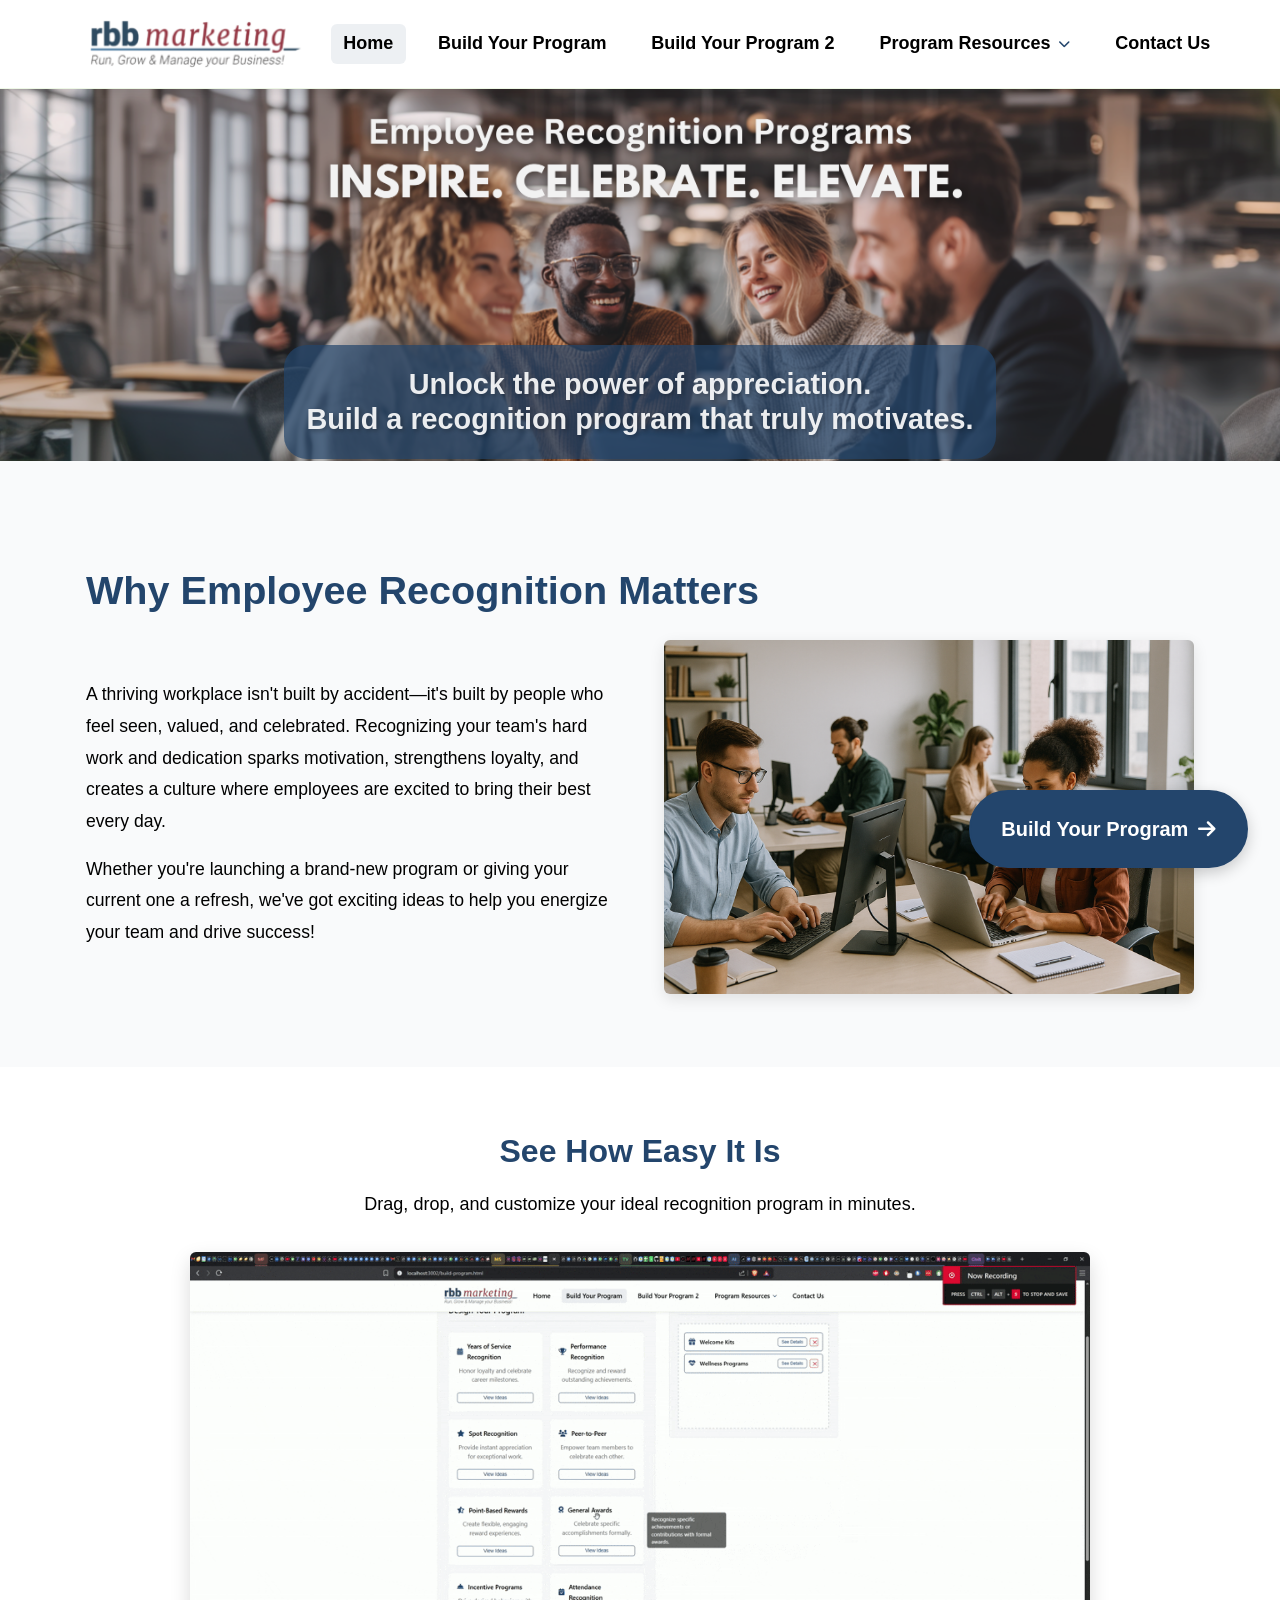
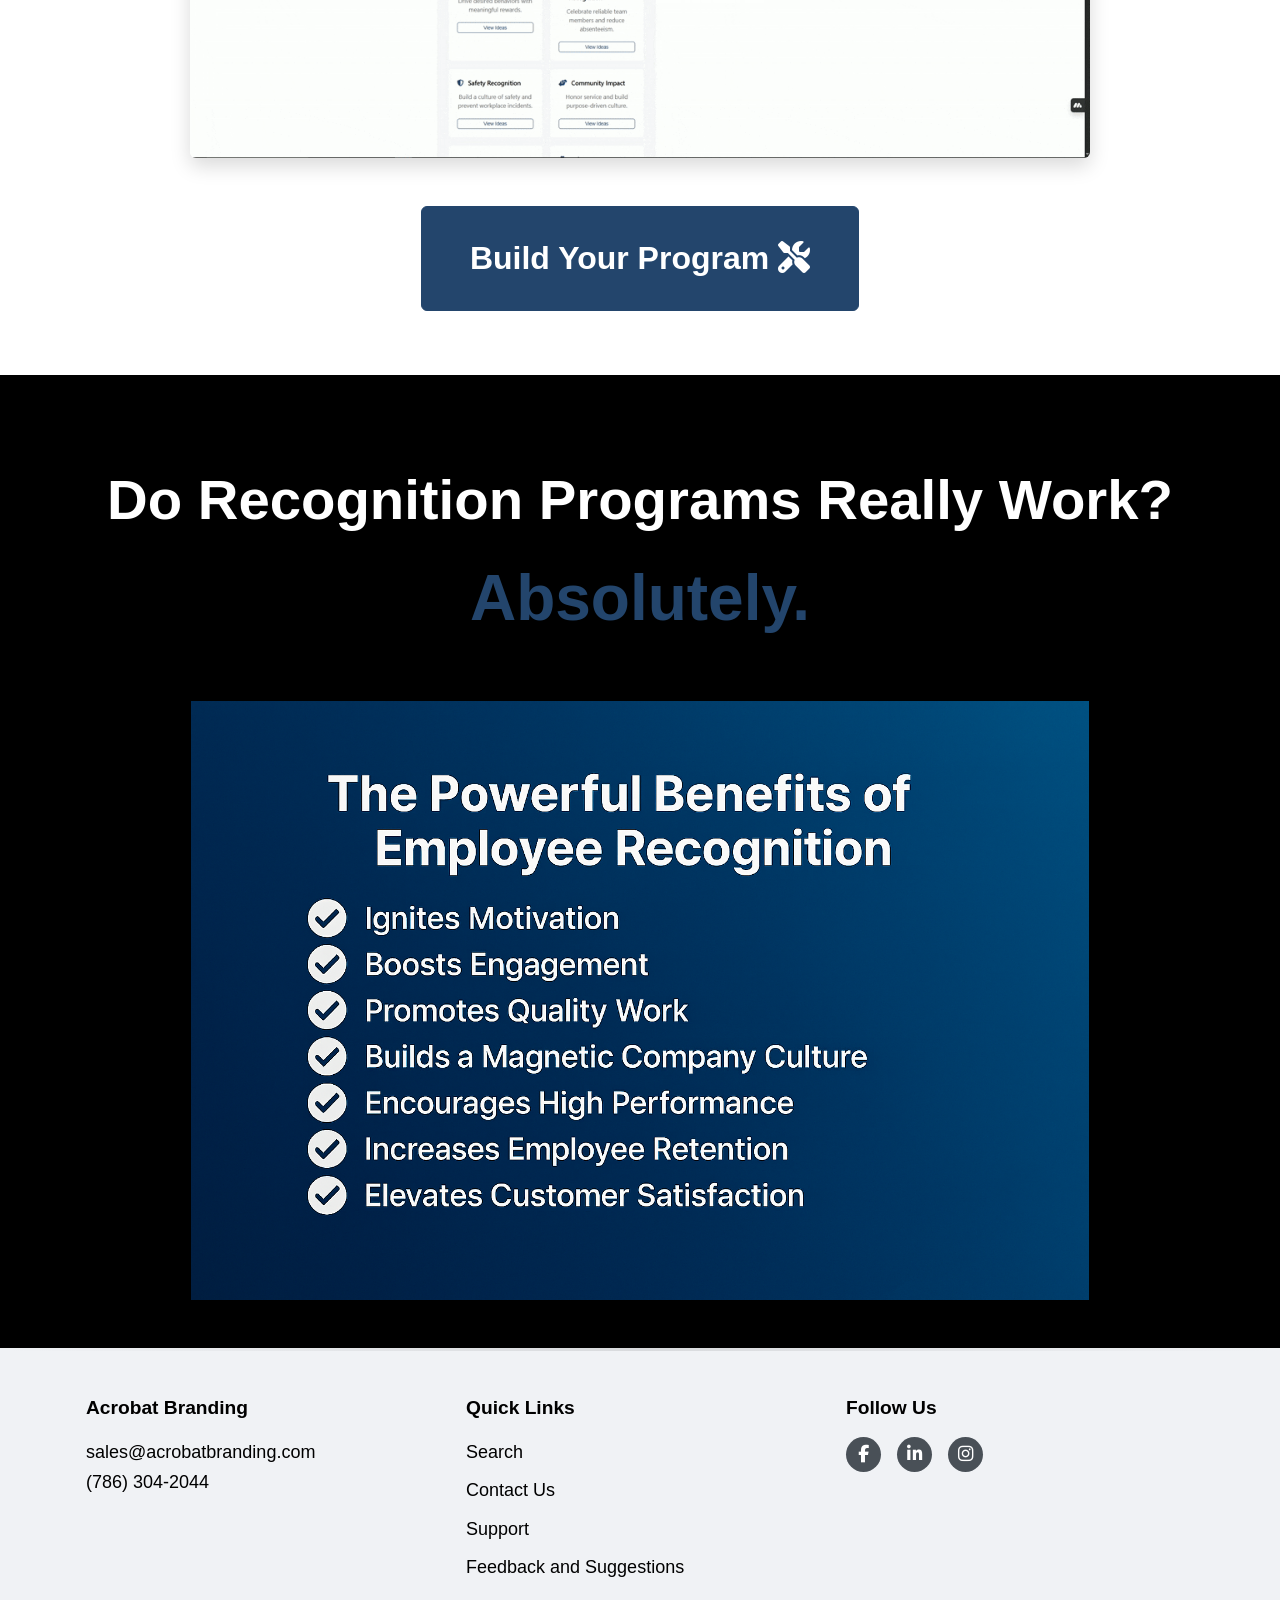
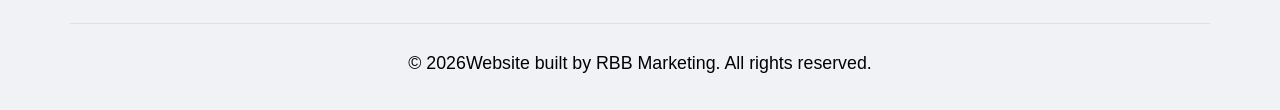
==== index.html @ 74cb9170 "footer standardizeation fix to footer.js" ====
<!DOCTYPE html>
<html lang="en">
<head>
  <meta charset="UTF-8">
  <meta name="viewport" content="width=device-width, initial-scale=1.0">
  <title>Employee Recognition</title>
  <link rel="icon" type="image/x-icon" href="assets/images/favicon.ico">
  <link rel="stylesheet" href="https://cdnjs.cloudflare.com/ajax/libs/font-awesome/6.5.1/css/all.min.css">
  <link rel="stylesheet" href="styles.css">
  <link rel="stylesheet" href="navigation.css">
  <!-- Load centralized navigation BEFORE your main script -->
  <script src="navigation.js"></script>
  <script src="script.js" defer></script>
</head>
<body>
  <!-- Navigation will be inserted here automatically by navigation.js -->

  <!-- New Homepage Content -->
  <main>
    <!-- Hero Section -->
    <section class="hero-landing">
      <div class="hero-landing-content">
        <div class="hero-text-overlay" style="margin-top: 500px; width: 180%; left: -40%; position: relative;">
          <div class="overlay-background" style="background-color: rgba(35,69,108,0.7); border-radius: 20px; padding: 1rem;">
            <h2 style="font-size: 3rem; font-weight: bold; margin: 0; text-shadow: 1px 1px 2px rgba(0,0,0,0.3);">Unlock the power of appreciation.<br>Build a recognition program that truly motivates.</h2>
          </div>
        </div>
      </div>
      <!-- Placeholder for blended background image -->
      <div class="hero-landing-bg"></div>
    </section>

    <!-- Why Section -->
    <section class="why-matters">
      <div class="container">
        <h2>Why Employee Recognition Matters</h2>
        <div class="why-content">
          <div class="why-text">
            <p>A thriving workplace isn't built by accident—it's built by people who feel seen, valued, and celebrated. Recognizing your team's hard work and dedication sparks motivation, strengthens loyalty, and creates a culture where employees are excited to bring their best every day.</p>
            <p>Whether you're launching a brand-new program or giving your current one a refresh, we've got exciting ideas to help you energize your team and drive success!</p>
          </div>
          <div class="why-image">
            <!-- Placeholder for successful workplace image -->
            <img src="assets/images/Workplacebackground.png" alt="Successful workplace with employees collaborating">
          </div>
        </div>
         <a href="build-program.html" class="btn sticky-cta">
            Build Your Program <i class="fas fa-arrow-right"></i>
        </a>
      </div>
    </section>

    <!-- GIF Demo Section -->
    <section class="demo-section container">
      <div class="demo-content">
        <h3>See How Easy It Is</h3>
        <p>Drag, drop, and customize your ideal recognition program in minutes.</p>
        <div class="demo-visual">
           <!-- Replaced placeholder video with GIF -->
           <img src="assets/images/Drag-and-Drop.gif" alt="Animation showing drag and drop program builder interface" class="demo-gif">
        </div>
        <a href="build-program.html" class="btn demo-action-button">Build Your Program <i class="fas fa-tools"></i></a>
      </div>
    </section>

     <!-- Do They Work Section -->
     <section class="proof-section">
        <div class="container">
            <h2>Do Recognition Programs Really Work?</h2>
            <p class="emphasis">Absolutely.</p>
            <!-- Optional: Add some stats or brief testimonials here later -->
        </div>
        <div class="powerful-image-wrapper">
          <img src="assets/images/WhychooseUsImage.png" alt="Why choose us - Benefits of employee recognition" class="powerful-image">
        </div>
     </section>

  </main>

  <script src="footer.js"></script>
</body>
</html>
---- styles.css ----
:root {
  --primary-color: #23456C; /* RBB Marketing Blue */
  --secondary-color: #000000; /* Black */
  --accent-color: #f7b801; /* Energetic Yellow */
  --brand-green: #23456C; /* Brand Green */
  --brand-orange: #23456C; /* Alias for primary color to fix existing references */
  --dark-color: #000000; /* Black for text */
  --light-color: #ffffff; /* White background */
  --medium-color: #f0f2f5; /* Light grey for backgrounds/borders */
  --text-muted: #666666; /* Muted text color */
  --success-color: #23456C; /* RBB Marketing Blue for checkmarks etc. */
  --border-radius: 6px;
  --font-primary: 'Segoe UI', Tahoma, Geneva, Verdana, sans-serif;
  --font-secondary: 'Georgia', serif; /* For select headings or accents */
  --transition-speed: 0.3s;
  --section-padding: 4rem 0;
}

* {
  box-sizing: border-box;
  margin: 0;
  padding: 0;
}

body {
  font-family: var(--font-primary);
  font-size: 18px; /* Base font size increased from default 16px */
  line-height: 1.7; /* Slightly more spacing */
  color: var(--dark-color);
  background-color: var(--light-color);
}

.container {
  width: 90%;
  max-width: 1140px; /* Common container width */
  margin: 0 auto;
  padding: 0 1rem;
  position: relative;
  z-index: 1;
}

a {
  color: var(--primary-color);
  text-decoration: none;
}

a:hover {
  text-decoration: underline;
  color: var(--secondary-color); /* Change link hover color */
}

img {
  max-width: 100%;
  height: auto;
}

/* Typography */
h1, h2, h3 {
  margin-bottom: 1.5rem; /* More space after headings */
  line-height: 1.3;
  color: var(--primary-color);
  font-weight: 700; /* Bolder headings */
}

h1 {
  font-size: 3.15rem; /* Proportionally increased: 2.8 * 1.125 */
  margin-top: 2rem;
  margin-bottom: 0.5rem; /* Reduced bottom margin */
}

h2 {
  font-size: 2.475rem; /* Proportionally increased: 2.2 * 1.125 */
  margin-top: 2.5rem; /* Increased top margin */
}

h3 {
  font-size: 1.8rem; /* Proportionally increased: 1.6 * 1.125 */
  color: var(--dark-color); /* Make H3 less prominent than H1/H2 */
  font-weight: 600;
  padding-left: 0; /* Reset default padding */
}

p {
  margin-bottom: 1rem;
}

ul, ol {
  margin-bottom: 1.5rem;
  padding-left: 2rem;
}

/* Header */
header {
  background-color: var(--light-color);
  padding: 1rem 0;
  color: var(--secondary-color);
  box-shadow: 0 2px 8px rgba(0,0,0,0.08);
  position: sticky;
  top: 0;
  z-index: 1500;
  margin-bottom: 0;
  border-bottom: 1px solid rgba(94, 186, 15, 0.1);
}

header .container {
  display: flex;
  justify-content: space-between;
  align-items: center;
}

.logo {
  display: flex;
  align-items: center;
  text-decoration: none;
  flex-shrink: 0; /* Prevent logo from shrinking */
}

.logo img {
  height: 56px;
  width: auto;
  display: block;
}

/* Adjust logo size for mobile */
@media (max-width: 768px) {
  .logo img {
    height: 43px;
  }
}

.logo:hover {
  text-decoration: none;
}

nav {
  display: flex;
  align-items: center;
  padding: 0.5rem 2rem; /* Increased horizontal padding */
}

nav ul {
  display: flex;
  list-style: none;
  padding: 0;
  margin: 0;
  gap: 1.5rem;
  justify-content: center; /* Center the menu items */
  width: 100%; /* Take full width */
}

nav ul li a {
  color: var(--secondary-color);
  text-decoration: none;
  transition: all var(--transition-speed);
  padding: 0.75rem 1rem;
  position: relative;
  font-size: 1.406rem; /* Proportionally increased: 1.25 * 1.125 */
  font-weight: 600;
  border-radius: 6px;
}

nav ul li a:hover {
  color: var(--primary-color);
  background-color: rgba(35,69,108,0.05);
}

nav ul li a.active {
  background-color: rgba(35,69,108,0.08);
}

/* Dropdown Menu Styles */
.dropdown {
  position: relative;
  display: inline-block;
}

.dropdown-menu {
  position: absolute;
  top: 100%;
  left: 50%;
  transform: translateX(-50%) translateY(-10px);
  background-color: white;
  border: 1px solid #e0e7ff;
  border-radius: 8px;
  box-shadow: 0 8px 25px rgba(149, 149, 149, 0.15);
  min-width: 200px;
  width: max-content;
  opacity: 0;
  visibility: hidden;
  transition: all 0.3s cubic-bezier(0.4, 0, 0.2, 1);
  z-index: 1000;
  list-style: none;
  padding: 0.75rem 0;
  margin: 0;
  margin-top: 0.5rem;
}

.dropdown:hover .dropdown-menu,
.dropdown-menu.show {
  opacity: 1;
  visibility: visible;
  transform: translateX(-50%) translateY(0);
}

.dropdown-menu li {
  margin: 0;
}

.dropdown-menu li a {
  display: block;
  padding: 0.875rem 1.25rem;
  color: var(--dark-color);
  text-decoration: none;
  transition: all 0.2s ease;
  border-radius: 0;
  font-weight: 500;
  font-size: 0.95rem;
  white-space: nowrap;
  position: relative;
}

.dropdown-menu li a::before {
  content: '';
  position: absolute;
  left: 0;
  top: 0;
  bottom: 0;
  width: 3px;
  background: var(--primary-color);
  transform: scaleY(0);
  transition: transform 0.2s ease;
}

.dropdown-menu li a:hover {
  background-color: #f8f9ff;
  color: var(--primary-color);
  padding-left: 1.5rem;
}

.dropdown-menu li a:hover::before {
  transform: scaleY(1);
}

.dropdown-menu li a.active {
  background-color: var(--primary-color);
  color: white;
  font-weight: 600;
}

.dropdown-menu li a.active::before {
  background: var(--brand-orange);
  transform: scaleY(1);
}

.dropdown > a {
  position: relative;
  display: flex;
  align-items: center;
  gap: 0.5rem;
}

.dropdown > a i {
  font-size: 0.75rem;
  transition: transform 0.3s cubic-bezier(0.4, 0, 0.2, 1);
  color: var(--brand-orange);
}

.dropdown:hover > a i,
.dropdown.active > a i {
  transform: rotate(180deg);
}

/* Enhanced dropdown arrow */
.dropdown-menu::before {
  content: '';
  position: absolute;
  top: -8px;
  left: 50%;
  transform: translateX(-50%);
  width: 0;
  height: 0;
  border-left: 8px solid transparent;
  border-right: 8px solid transparent;
  border-bottom: 8px solid white;
  filter: drop-shadow(0 -2px 4px rgba(59, 17, 142, 0.1));
}

.dropdown-menu::after {
  content: '';
  position: absolute;
  top: -9px;
  left: 50%;
  transform: translateX(-50%);
  width: 0;
  height: 0;
  border-left: 9px solid transparent;
  border-right: 9px solid transparent;
  border-bottom: 9px solid #e0e7ff;
}

/* Search Form in Header */
.search-form {
  display: none;
}

.search-form input[type="search"] {
  padding: 0.6rem 0.8rem;
  border: 1px solid #3B118E;
  border-radius: var(--border-radius) 0 0 var(--border-radius);
  border-right: none;
  font-size: 1.0125rem; /* Proportionally increased: 0.9 * 1.125 */
  min-width: 200px;
  background-color: white;
  color: #3B118E;
  transition: border-color var(--transition-speed), box-shadow var(--transition-speed);
}

.search-form input[type="search"]::placeholder {
  color: #3B118E;
  opacity: 0.7;
}

.search-form input[type="search"]:focus {
  outline: none;
  border-color: var(--secondary-color);
  background-color: white;
  box-shadow: 0 0 0 3px rgba(59, 17, 142, 0.2);
}

.search-form button {
  padding: 0.6rem 1rem;
  background-color: #3B118E;
  color: white;
  border: none;
  border-radius: 0 var(--border-radius) var(--border-radius) 0;
  cursor: pointer;
  font-size: 1.0125rem; /* Proportionally increased: 0.9 * 1.125 */
  font-weight: 600;
  transition: all var(--transition-speed);
  box-shadow: 0 0 0 1px rgba(0,0,0,0.1);
}

.search-form button:hover {
  background-color: var(--brand-orange);
  transform: translateY(-1px);
}

/* Main Content */
main {
  padding: 0;
}

.btn {
  display: inline-block;
  background-color: var(--brand-orange);
  color: var(--light-color);
  padding: 0.75rem 1.5rem;
  border-radius: var(--border-radius);
  text-decoration: none;
  transition: all var(--transition-speed);
  margin-top: 1rem;
  font-weight: 600;
  border: 2px solid var(--brand-orange);
}

.btn:hover {
  background-color: var(--light-color);
  color: var(--brand-orange);
  border-color: var(--brand-orange);
  text-decoration: none;
  transform: translateY(-3px);
  box-shadow: 0 6px 12px rgba(0,0,0,0.15);
}

.btn.btn-outline {
  background-color: transparent;
  color: var(--brand-orange);
  border: 1px solid var(--brand-orange);
}

.btn.btn-outline:hover {
  background-color: var(--brand-orange);
  color: var(--light-color);
}

/* Subtle primary button for feature pages */
.btn.btn-primary-subtle {
  background-color: var(--light-color);
  color: var(--brand-orange);
  border: 2px solid var(--brand-orange);
  box-shadow: 0 2px 4px rgba(0, 0, 0, 0.15);
}

.btn.btn-primary-subtle:hover {
  background-color: var(--brand-orange);
  color: var(--light-color);
  border-color: var(--brand-orange);
  transform: translateY(-2px);
  box-shadow: 0 4px 8px rgba(0, 0, 0, 0.25);
}

/* Already added button styling */
.btn.btn-added {
  background-color: var(--light-color);
  color: var(--brand-orange);
  border: 2px solid var(--brand-orange);
  box-shadow: 0 2px 4px rgba(0, 0, 0, 0.15);
}

.btn.btn-added:hover {
  background-color: var(--brand-orange);
  color: var(--light-color);
  border-color: var(--brand-orange);
  transform: translateY(-2px);
  box-shadow: 0 4px 12px rgba(0, 0, 0, 0.4), 0 0 20px rgba(0, 0, 0, 0.2);
}

/* Footer */
footer {
  background-color: #f0f2f5;
  color: var(--dark-color);
  padding: 3rem 0 1rem 0;
  margin-top: 0;
  position: relative;
  overflow: hidden;
  z-index: 0;
}

footer::before {
  content: '';
  position: absolute;
  top: 0;
  left: 0;
  right: 0;
  height: 3px;
  background: linear-gradient(to right, transparent, var(--dark-color), transparent);
  opacity: 0.1;
}

.footer-grid {
  display: grid;
  grid-template-columns: repeat(auto-fit, minmax(200px, 1fr));
  gap: 2rem;
  margin-bottom: 2rem;
  text-align: left;
}

.footer-section h3 {
  color: black;
  font-size: 1.2rem;
  margin-bottom: 1rem;
  font-weight: 600;
}

.footer-section p {
  margin-bottom: 0.5rem;
  color: var(--dark-color);
}

.footer-links ul {
  list-style: none;
  padding: 0;
  margin: 0;
}

.footer-links ul li {
  margin-bottom: 0.5rem;
}

.footer-links a {
  color: var(--dark-color);
  text-decoration: none;
  transition: color var(--transition-speed);
}

.footer-links a:hover {
  color: var(--primary-color);
}

.social-icons {
  display: flex;
  gap: 1rem;
  margin-top: 1rem;
}

.social-icons a {
  display: flex;
  align-items: center;
  justify-content: center;
  width: 35px;
  height: 35px;
  background-color: #495057;
  color: var(--light-color);
  border-radius: 50%;
  text-decoration: none;
  transition: all var(--transition-speed);
}

.social-icons a:hover {
  background-color: var(--brand-orange);
  color: var(--light-color);
  transform: translateY(-3px);
  box-shadow: 0 4px 8px rgba(0,0,0,0.2);
}

.social-icons i {
  font-size: 1.1rem;
}

.copyright {
  border-top: 1px solid #e0e0e0;
  padding-top: 1.5rem;
  text-align: center;
  font-size: 1.1125rem; /* Proportionally increased: 0.9 * 1.125 */
  color: var(--dark-color);
}

/* ---
Base Section & Card Layouts
--- */

/* Standard Section Styling */
.content-section {
  padding: 3rem 30px;
  margin: 0 auto;
  max-width: 1400px;
}
.content-section:nth-child(even) {
  background-color: #f8f9fb;
  padding: 3rem 30px;
  border-radius: 15px;
}
.content-section h2 {
  text-align: center;
  color: var(--primary-color);
  margin-bottom: 2.5rem;
  font-size: 2.5rem;
}
.section-intro {
  text-align: center;
  color: var(--text-muted);
  margin: -1.5rem auto 2.5rem auto;
  font-size: 1.2rem;
  max-width: 800px;
}

/* Standard Grid Layout */
.main-grid {
  display: grid;
  grid-template-columns: repeat(auto-fit, minmax(300px, 1fr));
  gap: 2rem;
}

/* Standard Card Styling */
.info-card {
  background: #fff;
  border-radius: var(--border-radius);
  padding: 2rem;
  text-align: center;
  box-shadow: 0 4px 8px rgba(0,0,0,0.06);
  transition: transform 0.3s ease, box-shadow 0.3s ease;
  display: flex;
  flex-direction: column;
  align-items: center;
  gap: 1rem;
}
.info-card:hover {
  transform: translateY(-5px);
  box-shadow: 0 8px 16px rgba(0,0,0,0.1);
}
.info-card .card-icon {
  font-size: 2.5rem;
  color: var(--primary-color);
}
.info-card h3 {
  font-size: 1.4rem;
  margin: 0;
}
.info-card p {
  flex-grow: 1;
  margin: 0;
  font-size: 1.1rem;
  line-height: 1.6;
}
.info-card .btn {
  margin-top: auto;
}

/* Product Card Styling (extends info-card) */
.product-card {
  padding: 1rem;
  justify-content: space-between;
  cursor: pointer;
}
.product-card img {
  max-width: 100%;
  height: 200px;
  object-fit: contain;
  margin-bottom: 1rem;
  border-radius: var(--border-radius);
}
.product-card h3 {
  font-size: 1.2rem;
  flex-grow: 1;
}
.product-card .btn-small {
  padding: 0.5rem 1rem;
  font-size: 0.9rem;
}

/* Resources Header */
.resources-header {
  display: flex;
  align-items: center;
  justify-content: space-between;
  margin: 2rem auto;
  gap: 2rem;
  background-color: #eff0f5;
  padding: 3rem;
  border-radius: var(--border-radius);
  max-width: 1400px;
}
.resources-header .text-content {
  flex: 1;
}
.resources-header h1 {
  margin: 0 0 1rem 0;
}
.resources-header p {
  font-size: 1.2rem;
  line-height: 1.6;
  color: var(--text-muted);
  margin: 0;
}
.resources-header img {
  max-width: 450px;
  height: auto;
  border-radius: var(--border-radius);
  box-shadow: 0 4px 12px rgba(0,0,0,0.1);
}

/* Modal Styles */
.modal {
  display: none; /* Hidden by default */
  position: fixed; /* Stay in place */
  z-index: 2000; /* Sit on top */
  left: 0;
  top: 0;
  width: 100%;
  height: 100%;
  overflow: auto; /* Enable scroll if needed */
  background-color: rgba(0, 0, 0, 0.6); /* Black w/ opacity */
  opacity: 0;
  transition: opacity var(--transition-speed) ease-in-out;
}

.modal.show {
  display: block;
  opacity: 1;
}

.modal-content {
  background-color: var(--light-color);
  margin: 10% auto; /* Centered vertically & horizontally */
  padding: 2rem;
  border: 1px solid #888;
  width: 80%;
  max-width: 600px; /* Max width */
  border-radius: var(--border-radius);
  position: relative;
  box-shadow: 0 5px 20px rgba(0,0,0,0.2);
  transform: translateY(-50px); /* Initial state for animation */
  transition: transform var(--transition-speed) ease-out;
  text-align: center; /* Center all content in modal */
}

.modal.show .modal-content {
  transform: translateY(0);
}

.modal-close-btn {
  color: #aaa;
  position: absolute;
  top: 1rem;
  right: 1.5rem;
  font-size: 2rem;
  font-weight: bold;
  line-height: 1;
}

.modal-close-btn:hover,
.modal-close-btn:focus {
  color: var(--dark-color);
  text-decoration: none;
  cursor: pointer;
}

#modal-img {
  display: block;
  max-width: 80%;
  max-height: 300px; /* Limit image height */
  object-fit: contain;
  margin: 0 auto 1.5rem auto; /* Center image */
  border-radius: var(--border-radius);
}

#modal-title {
  color: var(--primary-color);
  margin-bottom: 1rem;
  text-align: center;
}

#modal-desc {
  margin-bottom: 1.5rem;
  text-align: center;
}

.modal-content .btn,
.modal-quote-btn {
  background-color: var(--primary-color);
  color: var(--light-color);
  border: none;
  transition: all var(--transition-speed);
  display: block;
  width: fit-content;
  margin: 1rem auto; /* Center the button */
}

.modal-content .btn:hover,
.modal-quote-btn:hover {
  background-color: var(--secondary-color);
  color: var(--light-color);
  transform: translateY(-2px);
  box-shadow: 0 4px 8px rgba(94, 186, 15, 0.25);
}

/* Search Results */
.no-results {
  font-size: 1.1rem;
  color: var(--dark-color);
  background-color: var(--medium-color);
  border-radius: var(--border-radius);
  margin: 2rem auto;
}

/* Search Result Highlight Animation */
@keyframes highlightSearch {
  0% { transform: scale(1); }
  50% { transform: scale(1.03); }
  100% { transform: scale(1); }
}

.search-highlight {
  animation: highlightSearch 0.5s ease-in-out;
  box-shadow: 0 0 10px rgba(247, 184, 1, 0.4); /* Subtle glow with accent color */
}

/* Add section transitions */
section {
  transition: background-color 0.3s ease;
}

/* Featured Products Section */
.featured-products-section {
  padding: 3rem 0;
}

.featured-products-container {
  background-color: #f8f9fa;
  border-radius: 12px;
  padding: 2rem;
  margin-bottom: 2rem;
}

.featured-products-container h2 {
  color: var(--primary-color); /* Use primary color */
  font-size: 2.5rem;
  text-align: center;
  margin: 1rem auto 2.5rem; /* Adjusted margin */
  max-width: 1200px;
  line-height: 1.4;
  font-weight: 700;
  padding: 1rem; /* Slightly reduced padding */
  border-radius: 10px;
  font-style: italic; /* Make the whole text italic */
  background: linear-gradient(120deg, #ffffff 0%, #f7f7f7 100%);
  box-shadow: 0 4px 6px rgba(0,0,0,0.1);
}

.product-grid {
  position: relative;
  z-index: 1;
  display: grid;
  grid-template-columns: repeat(auto-fit, minmax(250px, 1fr));
  gap: 2rem;
  margin-bottom: 1rem;
  min-height: 200px;
}

.product-card {
  background: #fff;
  border-radius: var(--border-radius);
  padding: 1rem;
  text-align: center;
  box-shadow: 0 2px 4px rgba(0, 0, 0, 0.05);
  transition: transform 0.3s ease, box-shadow 0.3s ease;
  display: flex;
  flex-direction: column;
  justify-content: space-between;
  cursor: pointer;
}

/* FAQ Section */
.faq-section {
  background-color: #f8f9fa;
  border-radius: 12px;
  padding: 2rem;
  margin: 2rem 0;
}

.faq-section h2 {
  text-align: center;
  color: var(--primary-color);
  margin-bottom: 2rem;
}

.accordion {
  max-width: 800px;
  margin: 0 auto;
  border: none;
}

.accordion-item {
  background: #fff;
  border-radius: var(--border-radius);
  margin-bottom: 1rem;
  overflow: hidden;
}

.accordion-header {
  background-color: #fff;
  padding: 1.2rem;
  cursor: pointer;
  display: flex;
  align-items: center;
  gap: 1rem;
  transition: background-color var(--transition-speed);
}

.accordion-header:hover {
  background-color: var(--medium-color);
}

.accordion-icon {
  font-size: 1.2rem;
  color: var(--primary-color);
}

.accordion-content {
  padding: 0 1.2rem;
  background-color: #fff;
  max-height: 0;
  overflow: hidden;
  transition: all var(--transition-speed);
}

.accordion-content.active {
  padding: 1.2rem;
  max-height: 500px;
}

/* Trending Page Styles */
.trend-grid {
  display: grid;
  grid-template-columns: repeat(auto-fit, minmax(300px, 1fr));
  gap: 2rem;
  margin: 2rem 0;
}

.trend-card {
  background: #fff;
  border-radius: var(--border-radius);
  padding: 2rem;
  text-align: center;
  box-shadow: 0 3px 6px rgba(0,0,0,0.04);
  transition: transform var(--transition-speed), box-shadow var(--transition-speed);
  display: flex;
  flex-direction: column;
  align-items: center;
  gap: 1rem;
}

.trend-card:hover {
  transform: translateY(-5px);
  box-shadow: 0 8px 15px rgba(0,0,0,0.08);
}

.trend-card img {
  max-width: 100%;
  height: auto;
  border-radius: var(--border-radius);
  margin: 1rem 0;
}

.trend-card .card-icon {
  font-size: 2.5rem;
  color: var(--primary-color);
}

.insights-section {
  background-color: #eaede9;
  border-radius: 12px;
  padding: 2rem;
  margin: 2rem 0;
}

.blog-posts {
  display: grid;
  grid-template-columns: repeat(auto-fit, minmax(300px, 1fr));
  gap: 2rem;
  margin-top: 2rem;
}

.blog-post {
  background: #fff;
  border-radius: var(--border-radius);
  padding: 1.5rem;
  transition: transform var(--transition-speed), box-shadow var(--transition-speed);
  display: flex;
  flex-direction: column;
  align-items: center;
  text-align: center;
}

.blog-post:hover {
  transform: translateY(-3px);
  box-shadow: 0 6px 12px rgba(0,0,0,0.1);
}

.blog-post h3 {
  display: flex;
  align-items: center;
  gap: 0.5rem;
  color: var(--primary-color);
  margin-bottom: 1rem;
}

.blog-post .post-date {
  color: #666;
  font-style: italic;
  margin-bottom: 1rem;
}

.blog-post p {
  margin-bottom: 1.5rem;
}

.blog-post .btn {
  background-color: #b65230;
  color: var(--light-color);
  padding: 0.75rem 1.5rem;
  border-radius: var(--border-radius);
  text-decoration: none;
  transition: all var(--transition-speed);
  margin-top: auto;
  align-self: center;
}

.blog-post .btn:hover {
  background-color: #a04828;
  color: var(--light-color);
  text-decoration: none;
  transform: translateY(-2px);
  box-shadow: 0 4px 8px rgba(0,0,0,0.15);
}

/* Contact Page Specific Styles */
main.container > h1 + p { /* Selects paragraph immediately following h1 in main container */
    font-size: 1.15rem; /* Increased font size */
    color: var(--dark-color);
    margin-bottom: 2rem; /* Add some space below */
}

/* Contact Page Styles */
.contact-info-section {
  background-color: #eaede9;
  border-radius: 12px;
  padding: 30px;
  margin: 2rem 0;
  max-width: 600px;
  display: flex;
  flex-direction: column;
  justify-content: center;
}

.contact-info-section h2 {
  margin: 0 0 1rem 0;
  color: var(--primary-color);
}

.contact-details {
  width: 100%;
}

.contact-details ul {
  list-style: none;
  padding: 0;
  margin: 0;
  display: flex;
  flex-direction: column;
  gap: 0.75rem;
}

.contact-details li {
  margin: 0;
  font-size: 1.1rem;
  display: flex;
  align-items: center;
  gap: 0.5rem;
}

.contact-details li strong {
  min-width: 80px;
  color: var(--primary-color);
}

.contact-form-section {
  background-color: #eaede9;
  border-radius: 12px;
  padding: 2rem;
  margin: 2rem 0;
  max-width: 800px;
}

.contact-form-section form {
  background: #fff;
  padding: 2rem;
  border-radius: var(--border-radius);
  box-shadow: 0 2px 4px rgba(0,0,0,0.05);
}

.form-group {
  margin-bottom: 1.5rem;
}

.form-group label {
  display: block;
  margin-bottom: 0.5rem;
  color: #000000;
  font-weight: 600;
}

.form-group input,
.form-group textarea {
  width: 100%;
  padding: 0.75rem;
  border: 1px solid #ddd;
  border-radius: var(--border-radius);
  transition: border-color var(--transition-speed), box-shadow var(--transition-speed);
}

.form-group input:focus,
.form-group textarea:focus {
  outline: none;
  border-color: var(--primary-color);
  box-shadow: 0 0 0 3px rgba(58, 12, 163, 0.1);
}

.contact-form-section .btn {
  background-color: #b65230;
  color: var(--light-color);
  padding: 0.75rem 1.5rem;
  border: none;
  border-radius: var(--border-radius);
  cursor: pointer;
  font-size: 1rem;
  transition: all var(--transition-speed);
}

.contact-form-section .btn:hover {
  background-color: #a04828;
  transform: translateY(-2px);
}

/* --- NEW STYLES FOR LANDING PAGE (index.html) --- */

/* New Landing Hero */
.hero-landing {
  position: relative;
  min-height: clamp(15vh, 15vw + 20vh, 60vh); /* Much more aggressive height scaling */
  display: flex;
  align-items: flex-start; /* Stick to top instead of center */
  justify-content: center;
  text-align: center;
  padding: 0 1rem; /* Remove top/bottom padding to stick to top */
  color: var(--light-color);
  overflow: hidden;
}

.hero-landing-bg {
  position: absolute;
  top: 0;
  left: 0;
  width: 100%;
  height: 100%;
  /* Removed linear-gradient overlay */
  background: url('assets/images/Banner-Basic.png') center top/cover no-repeat; /* Stick to top */
  background-size: clamp(100%, 2vw + 98%, 120%); /* Fluid background scaling */
  z-index: 1;
  filter: brightness(0.95); /* Slightly brighter */
}

/* Animation for subtle UI accents in hero */
@keyframes pulse {
  0% { transform: scale(1); opacity: 0.7; }
  50% { transform: scale(1.1); opacity: 1; }
  100% { transform: scale(1); opacity: 0.7; }
}
@keyframes slideIn {
  from { width: 0; }
  to { width: 100%; }
}

.hero-landing-content {
  position: relative;
  z-index: 2;
  max-width: 800px;
}

.hero-landing h1 {
  font-size: 3.9375rem; /* Proportionally increased: 3.5 * 1.125 */
  color: var(--light-color);
  margin-bottom: 0.5rem;
  text-shadow: 1px 1px 3px rgba(0,0,0,0.3);
}

.hero-landing h2 {
  font-size: 2.025rem; /* Proportionally increased: 1.8 * 1.125 */
  color: var(--light-color);
  font-weight: 400;
  margin-bottom: 1.5rem;
  opacity: 0.9;
}

.hero-landing p {
  font-size: 1.2rem;
  margin-bottom: 2rem;
  color: var(--light-color);
}

.hero-accents {
  margin-top: 1rem;
  display: flex;
  justify-content: center;
  gap: 1rem;
  align-items: center;
}

.accent-bar {
  display: inline-block;
  height: 5px;
  width: 50px;
  background-color: var(--accent-color);
  border-radius: 3px;
  animation: slideIn 1s ease-out forwards;
}

.accent-icon {
  font-size: 1.5rem;
  color: var(--accent-color);
}

.accent-icon.pulse {
  animation: pulse 2s infinite ease-in-out;
}

/* Why Matters Section */
.why-matters {
  padding: var(--section-padding);
  background-color: #f9fafb; /* Very light grey */
}

.why-content {
  display: grid;
  grid-template-columns: 1fr 1fr;
  gap: 3rem;
  align-items: center;
}

.why-text h2 {
    margin-bottom: 1.5rem;
}

.why-text p {
  font-size: 1.1rem;
  line-height: 1.8;
}

.why-image img {
  border-radius: var(--border-radius);
  box-shadow: 0 5px 15px rgba(0,0,0,0.1);
}

/* Sticky CTA Button */
.sticky-cta {
  position: fixed;
  bottom: 2rem;
  right: 2rem;
  z-index: 9999;
  background-color: var(--primary-color);
  color: var(--light-color);
  padding: 1.25rem 1.875rem; /* Increased padding */
  border-radius: 50px; /* Pill shape */
  box-shadow: 0 5px 15px rgba(0,0,0,0.2);
  transition: transform 0.3s ease, background-color 0.3s ease;
  font-weight: 600;
  font-size: 1.25rem; /* Increased font size */
  display: flex;
  align-items: center;
  gap: 0.6rem; /* Slightly increased gap */
}

.sticky-cta:hover {
  transform: translateY(-3px) scale(1.05);
  background-color: var(--secondary-color);
  color: var(--light-color);
  text-decoration: none;
}

.sticky-cta i {
  transition: transform 0.3s ease;
}

.sticky-cta:hover i {
  transform: translateX(4px);
}


/* Demo Section */
.demo-section {
  padding: var(--section-padding);
  text-align: center;
  width: 100%;
  max-width: 1200px;
  margin: 0 auto;
  z-index: auto; /* Override container z-index to prevent stacking context */
}

.demo-content h3 {
  font-size: 2rem;
  color: var(--primary-color);
  margin-bottom: 1rem;
}

.demo-visual {
  margin: 2rem auto;
  position: relative; /* Ensure positioning context for absolute children */
  display: flex;
  justify-content: center;
  align-items: center;
  width: 100%;
}

.demo-visual video,
.demo-visual .demo-gif {
  max-width: 900px;
  width: 100%;
  height: auto;
  border-radius: var(--border-radius);
  box-shadow: 0 8px 20px rgba(0,0,0,0.15);
  display: block;
  margin: 0 auto;
}

/* Animation for oscillating arrow */
@keyframes oscillate {
  0%, 100% { transform: translateX(0); }
  50% { transform: translateX(10px); }
}

.arrow-link {
  text-decoration: none;
  display: block;
  position: absolute;
  top: 0;
  left: 0;
  width: 100%;
  height: 100%;
  cursor: pointer;
}

.arrow-icon {
  position: absolute;
  top: 60%;
  right: 160px;
  transform: translateY(-50%);
  font-size: 9.1rem;
  color: var(--primary-color);
  animation: oscillate 1.8s infinite ease-in-out;
  text-shadow: 2px 2px 5px rgba(0, 0, 0, 0.5);
  z-index: 1; /* Keep icon above background but below the link's clickable area */
  pointer-events: none;
}

/* Style for the link wrapping the arrow */
.arrow-link {
  text-decoration: none; /* Remove underline */
}

/* Ensure arrow color doesn't change on link hover */
.arrow-link:hover .arrow-icon {
  color: var(--primary-color);
}

/* Proof Section */
.proof-section {
  background-color: var(--secondary-color);
  color: var(--light-color);
  padding: 3rem 1rem;
  text-align: center;
  padding-bottom: 0; /* Remove bottom padding to allow image to sit flush */
}

.proof-section .powerful-image-wrapper {
  padding-top: 2rem; /* Space between text and image */
  padding-bottom: 3rem; /* Restore bottom padding for the section */
  background-color: var(--secondary-color); /* Ensure this part also has the background */
}

.proof-section .powerful-image {
  display: block;
  width: 72%; /* Shrink by 20% from original 90% */
  max-width: 960px; /* Shrink by 20% from original 1200px */
  margin: 0 auto;
  height: auto;
}

.proof-section h2 {
  color: var(--light-color);
  margin-bottom: 0.5rem;
  font-size: 3.52rem; /* 2.2rem * 1.6 */
}

.proof-section .emphasis {
  font-size: 4rem; /* 2.5rem * 1.6 */
  font-weight: bold;
  color: var(--primary-color);
}

/* Responsive adjustments for landing page */
@media (max-width: 992px) and (min-width: 769px) {
  .hero-landing {
    min-height: 30vh; /* Further reduced to eliminate empty space */
    padding: 0 1rem 1rem 1rem; /* Reduce bottom padding too */
    align-items: flex-start; /* Align to top instead of center */
  }
  .hero-landing-bg {
    background-size: 120%; /* Scale up image to allow for cropping */
    background-position: center top; /* Stick to top instead of center */
  }
  .hero-text-overlay {
    margin-top: calc(30vh * 0.55) !important; /* Adjust for new container height */
    width: 160% !important; /* Slightly reduce width */
    left: -30% !important; /* Adjust positioning */
  }
  .hero-text-overlay h2 {
    font-size: 3.2rem !important; /* Larger tablet size */
  }
  .hero-text-overlay .overlay-background {
    padding: 0.8rem !important; /* Scale down from 1rem */
  }
  .hero-landing h1 { font-size: 3.375rem; } /* Proportionally increased: 3.0 * 1.125 */
  .hero-landing h2 { font-size: 1.6875rem; } /* Proportionally increased: 1.5 * 1.125 */
  .why-content { grid-template-columns: 1fr; gap: 2rem; }
  .why-image { order: -1; } /* Move image above text on smaller screens */
}

@media (max-width: 900px) and (min-width: 769px) {
  .hero-text-overlay {
    margin-top: calc(28vh * 0.55) !important; /* Adjust for smaller container */
  }
  .hero-text-overlay h2 {
    font-size: 3rem !important; /* Large tablet size */
  }
}

@media (max-width: 850px) and (min-width: 769px) {
  .hero-text-overlay {
    margin-top: calc(26vh * 0.55) !important; /* Adjust for smaller container */
  }
  .hero-text-overlay h2 {
    font-size: 2.8rem !important; /* Medium tablet size */
  }
}

@media (max-width: 800px) and (min-width: 769px) {
  .hero-text-overlay {
    margin-top: calc(24vh * 0.55) !important; /* Adjust for smaller container */
  }
  .hero-text-overlay h2 {
    font-size: 2.6rem !important; /* Small tablet size */
  }
  .hero-text-overlay .overlay-background {
    padding: 0.6rem !important; /* Reduce padding more */
  }
}

@media (max-width: 768px) {
  .hero-landing {
    min-height: 25vh; /* Further reduced to eliminate empty space */
    padding: 0 1rem 0.5rem 1rem; /* Minimal bottom padding */
    align-items: flex-start; /* Align to top instead of center */
  }
  .hero-landing-bg {
    background-size: 140%; /* Scale up more for smaller tablets to crop more sides */
    background-position: center top; /* Stick to top instead of center */
  }
  .hero-text-overlay {
    margin-top: calc(25vh * 0.45) !important; /* Adjust for new container height */
    width: 140% !important; /* Reduce width more */
    left: -20% !important; /* Adjust positioning */
  }
  .hero-text-overlay h2 {
    font-size: 2.4rem !important; /* Mobile tablet size */
  }
  .hero-text-overlay .overlay-background {
    padding: 0.5rem !important; /* Smaller padding for smaller screens */
  }
}

@media (max-width: 650px) {
  .hero-text-overlay {
    margin-top: calc(22vh * 0.45) !important; /* Adjust for smaller container */
  }
  .hero-text-overlay h2 {
    font-size: 2rem !important; /* Large mobile size */
  }
}

@media (max-width: 600px) {
  .hero-text-overlay {
    margin-top: calc(20vh * 0.45) !important; /* Adjust for smaller container */
  }
  .hero-text-overlay h2 {
    font-size: 1.8rem !important; /* Mobile size */
  }
  .hero-text-overlay .overlay-background {
    padding: 0.4rem !important; /* Minimal padding */
  }
}

@media (max-width: 576px) {
  .hero-landing {
    display: none; /* Hide the hero section entirely on phone views */
  }

  .why-matters {
    padding-top: 2.5rem; /* Reduce top padding for the section that follows */
  }
  
  .why-content {
    display: flex;
    flex-direction: column;
    gap: 1.5rem;
  }
  
  .why-image {
    order: 0; /* Reset order so image appears between title and text */
    margin: 1rem 0; /* Add some spacing around image */
  }
  
  .why-text {
    order: 1; /* Move text after image */
  }
  
  .why-text p {
    font-size: 1rem; /* Slightly smaller text for mobile */
    line-height: 1.6; /* Tighter line height for mobile */
  }
  
  .hero-landing h1 { font-size: 2.25rem; } /* Proportionally increased: 2.0 * 1.125 */
  .hero-landing h2 { font-size: 1.2375rem; } /* Proportionally increased: 1.1 * 1.125 */

  .sticky-cta { display: none; } /* Optionally hide sticky CTA on very small screens */
  
  .hero-text-overlay h2 {
    font-size: 1.5rem !important; /* Small mobile size */
  }
  
  .hero-text-overlay .overlay-background {
    padding: 0.8rem !important; /* Appropriate padding for mobile */
  }
}

/* Powerful Image Section */
.powerful-image-section {
  padding: 3rem 0; /* Add some spacing */
  background-color: var(--light-color); /* Ensure background contrasts if needed */
  /* This entire section will be removed from index.html and its styles are handled within .proof-section now */
}

/*
.powerful-image {
  display: block; 
  width: 90%; 
  max-width: 1200px; 
  margin: 0 auto; 
  height: auto; 
}
*/

/* Button below demo GIF */
.demo-action-button {
  margin: 3rem auto 0 auto;
  display: block;
  background-color: var(--primary-color);
  color: var(--light-color);
  padding: 1.5rem 3rem; /* Double of 0.75rem 1.5rem */
  font-size: 2rem; /* Double of 1rem (assuming base btn font-size) */
  /* Ensure other .btn styles are not negatively impacting */
  border: 1px solid var(--primary-color);
  text-align: center;
  width: fit-content;
}

.demo-action-button:hover {
  background-color: var(--secondary-color);
  color: var(--light-color);
  border-color: var(--secondary-color);
  transform: translateY(-3px);
  box-shadow: 0 6px 12px rgba(0,0,0,0.15);
}

/* --- Build Your Program Page Styles --- */

.program-builder-section {
  padding: 3rem 0;
  border-bottom: 1px solid var(--medium-color);
}

.program-builder-section h2,
.contact-delivery-section h2 {
  text-align: center;
  margin-bottom: 1rem;
}

.program-builder-section p {
  text-align: center;
  margin-bottom: 2rem;
  color: #555;
}

.builder-interface {
  display: grid;
  grid-template-columns: 620px 1fr; /* Match new palette width */
  gap: 2.5rem;
  margin-bottom: 2rem;
  min-height: 400px;
}

/* Module Palette */
.module-palette {
  background-color: #f8f9fa;
  border-radius: var(--border-radius);
  padding: 2rem;
  border: 1px solid #e9ecef;
  width: 620px; /* Doubled width plus gap */
}

.module-palette h3 {
  margin-top: 0;
  margin-bottom: 2rem;
  font-size: 1.4rem;
  color: var(--primary-color);
  border-bottom: 1px solid #dee2e6;
  padding-bottom: 1rem;
  display: flex;
  align-items: center;
  gap: 1rem;
}

.module-palette .see-more-link {
  font-size: 1.0125rem; /* Proportionally increased: 0.9 * 1.125 */
  color: var(--primary-color);
  text-decoration: none;
  font-weight: normal;
  opacity: 0.8;
  transition: opacity 0.3s ease;
  flex-shrink: 0;
}

.module-palette .see-more-link:hover {
  opacity: 1;
  text-decoration: underline;
}

.module-palette .modules-grid {
  display: grid;
  grid-template-columns: repeat(2, 1fr);
  gap: 1.5rem;
}

.program-module {
  position: relative;
  padding: 1.5rem;
  background: white;
  border: 1px solid var(--border-color);
  border-radius: 8px;
  cursor: grab;
  transition: all 0.3s ease;
  display: flex;
  flex-direction: column;
  gap: 0.75rem;
  z-index: 1; /* Default z-index */
  touch-action: none; /* Prevent default touch behaviors for better drag support */
  user-select: none; /* Prevent text selection during drag */
}

.program-module:hover {
  transform: translateY(-2px);
  box-shadow: 0 4px 6px rgba(0, 0, 0, 0.1);
  z-index: 1000; /* Higher z-index on hover */
}

.program-module .module-title {
  display: flex;
  align-items: center;
  gap: 0.75rem;
  font-weight: 600;
  font-size: 1.1rem;
  color: #000000 !important;
}

.program-module i {
  font-size: 1.2rem;
  color: var(--primary-color);
}

.program-module .module-summary {
  font-size: 1.0525rem; /* Proportionally increased: 0.9 * 1.125 */
  color: var(--text-muted);
  line-height: 1.5;
  margin: 0;
}

.program-module::after {
  content: attr(data-tooltip);
  position: absolute;
  left: calc(100% + 10px);
  top: 50%;
  transform: translateY(-50%);
  background-color: #333;
  color: #fff;
  padding: 0.5rem 0.8rem;
  border-radius: var(--border-radius);
  font-size: 0.95625rem; /* Proportionally increased: 0.85 * 1.125 */
  white-space: normal; /* Allow text to wrap */
  min-width: 200px; /* Minimum width */
  max-width: 300px; /* Maximum width */
  opacity: 0;
  visibility: hidden;
  transition: opacity 0.2s ease, visibility 0.2s ease;
  z-index: 1001; /* Ensure tooltip is above everything */
  line-height: 1.4;
}

.program-module:hover::after {
  opacity: 1;
  visibility: visible;
}

/* Program Canvas */
.program-canvas {
  background-color: #f8f9fa;
  border-radius: var(--border-radius);
  padding: 1.5rem;
  border: 1px solid #e9ecef;
  position: sticky;
  top: 20px;
  max-height: calc(100vh - 40px);
  overflow-y: auto;
  z-index: 10;
  align-self: flex-start;
}

.program-canvas h3 {
  margin-top: 0;
  margin-bottom: 1.5rem;
  font-size: 1.3rem;
  color: #000000 !important;
  border-bottom: 1px solid #dee2e6;
  padding-bottom: 0.5rem;
}

.canvas-dropzone {
  border: 2px dashed #ced4da;
  border-radius: var(--border-radius);
  padding: 1rem;
  min-height: 300px;
  background-color: var(--light-color);
  transition: background-color 0.2s ease, border-color 0.2s ease;
}

.canvas-dropzone.drag-over {
  border-color: var(--primary-color);
  background-color: #e6e6fa; /* Light lavender */
}

/* Touch drag feedback */
.program-module.touch-dragging {
  opacity: 0.5;
  transform: scale(0.95);
}

.canvas-dropzone.touch-drag-over {
  border-color: var(--primary-color);
  background-color: #e6e6fa;
  box-shadow: 0 0 20px rgba(58, 12, 163, 0.3);
}

.dropzone-placeholder {
  text-align: center;
  color: #6c757d;
  padding: 2rem;
  font-style: italic;
}

.canvas-dropzone .program-module {
  background: #ffffff;
  border: 1px solid var(--primary-color);
  border-radius: var(--border-radius);
  padding: 1.5rem;
  margin-bottom: 1rem;
  box-shadow: 0 2px 4px rgba(0,0,0,0.05);
  transition: transform 0.3s ease, box-shadow 0.3s ease;
}

/* ============================================================================
   PROGRAM BUILDER 1 - CANVAS STYLING (Drag & Drop Interface)
   ============================================================================ */

/* Canvas dropzone hover effects for program modules */
.canvas-dropzone .program-module:hover {
  transform: translateY(-2px);
  box-shadow: 0 4px 8px rgba(0,0,0,0.1);
}

/* Feature title text color overrides - BLACK TEXT for all variations */
.canvas-dropzone .program-module .module-title,
.program-canvas .canvas-dropzone .program-module .module-title,
.program-canvas .program-module .module-title,
.canvas-dropzone .program-module h3,
.canvas-dropzone .program-module .module-title h3,
.program-module .module-title,
.program-module h3 {
  color: #000000 !important;
}

/* ============================================================================
   CANVAS ITEMS - Individual feature cards in "Your Program Plan" section
   ============================================================================ */

/* Main canvas item container */
.canvas-item {
  background: #ffffff;
  border: 1px solid var(--primary-color);
  border-radius: var(--border-radius);
  padding: 1rem;
  margin-bottom: 0.5rem;
  box-shadow: 0 2px 4px rgba(0,0,0,0.05);
  transition: transform 0.3s ease, box-shadow 0.3s ease;
}

.canvas-item:hover {
  transform: translateY(-2px);
  box-shadow: 0 4px 8px rgba(0,0,0,0.1);
}

/* Canvas item content layout */
.canvas-item-content {
  display: flex;
  justify-content: space-between;
  align-items: center;
}

/* Left side - icon and feature name */
.canvas-item-left {
  display: flex;
  align-items: center;
  gap: 0.75rem;
}

.canvas-item-left i {
  font-size: 1.2rem;
  color: var(--primary-color);
}

/* FEATURE NAME TEXT - BLACK COLOR */
.canvas-item-left span {
  font-weight: 600;
  font-size: 1.1rem;
  color: #000000 !important;
}

/* Right side - action buttons */
.canvas-item-right {
  display: flex;
  gap: 0.5rem;
  align-items: center;
}

/* See Details button */
.canvas-see-details {
  background: transparent;
  color: var(--primary-color);
  border: 1px solid var(--primary-color);
  padding: 0.4rem 0.8rem;
  border-radius: 4px;
  font-size: 0.85rem;
  cursor: pointer;
  transition: all 0.3s ease;
}

.canvas-see-details:hover {
  background: var(--primary-color);
  color: white;
}

/* Remove button (X) */
.remove-btn {
  background: #dc3545;
  color: white;
  border: none;
  border-radius: 50%;
  width: 24px;
  height: 24px;
  font-size: 0.8rem;
  cursor: pointer;
  transition: all 0.3s ease;
}

.remove-btn:hover {
  background: #c82333;
  transform: scale(1.1);
}

/* Strength Meter */
.strength-meter {
  margin: 2rem auto;
  max-width: 600px;
  display: flex;
  align-items: center;
  gap: 1rem;
}

.strength-meter label {
  margin-bottom: 0; /* Override default label margin */
  white-space: nowrap;
}

.strength-bar-container {
  flex-grow: 1;
  height: 20px;
  background-color: #e9ecef;
  border-radius: 10px;
  overflow: hidden;
}

.strength-bar {
  height: 100%;
  background-color: var(--primary-color); /* PromoMonster Green */
  border-radius: 10px 0 0 10px;
  transition: width 0.5s ease-out, background-color 0.5s ease-out;
}

/* Adjust strength bar colors based on width */
.strength-bar[style*="width: 33%"] {
  background-color: var(--primary-color); /* PromoMonster Green */
}
.strength-bar[style*="width: 66%"] {
  background-color: var(--primary-color); /* PromoMonster Green */
}
.strength-bar[style*="width: 100%"] {
  background-color: var(--primary-color); /* PromoMonster Green */
}

#strength-text {
  font-weight: 500;
  color: #495057;
}

/* Builder Actions */
.builder-actions {
  text-align: center;
  margin-top: 2rem;
}

.builder-actions button {
  background-color: var(--primary-color);
  color: var(--light-color);
  border: 2px solid var(--primary-color);
  margin: 0 0.5rem;
}

.builder-actions button:hover {
  background-color: var(--light-color);
  color: var(--secondary-color);
  border-color: var(--secondary-color);
  transform: translateY(-2px);
  box-shadow: 0 4px 8px rgba(0,0,0,0.15);
}

/* Start Over button - black base with reverse hover */
.builder-actions #start-over-btn {
  background-color: var(--secondary-color);
  color: var(--light-color);
  border: 2px solid var(--secondary-color);
}

.builder-actions #start-over-btn:hover {
  background-color: var(--light-color);
  color: var(--secondary-color);
  border-color: var(--secondary-color);
}

/* Contact/Delivery Form */
.contact-delivery-section {
  padding: 3rem 0;
  /* background-color: #f0edf8; */ /* Light purple background - REMOVED */
  display: none; /* Initially hidden */
}

#plan-details-form {
/*   max-width: 800px; */
  margin: 0 auto;
  background-color: var(--light-color);
  padding: 2rem;
  padding: 0;
  border-radius: var(--border-radius);
  box-shadow: 0 4px 10px rgba(0,0,0,0.05);
}

/* -- Specific to builder 1 only --  */

.plan-details-form-1 {
/*   max-width: 800px; */
  margin: 0 auto;
/*   changes for no double containers */
/*   background-color: var(--light-color); */
/*   padding: 2rem; */
  padding: 0;
  border-radius: var(--border-radius);
/*   box-shadow: 0 4px 10px rgba(0,0,0,0.05); */
}

 /* -- Specific to builder 2 only --  */
.plan-details-form-2  {
    padding: 1rem;
}
.plan-details-form-2 .detailed-modules-grid {
    padding: 30px;
}

.plan-details-form-2 .detailed-modules-grid .detailed-module {
    margin: 0; /* spacing already handled by grid */
}
.plan-details-form-2 .detailed-modules-grid .detailed-module h3 {
    justify-content: center;
}
.form-grid {
    display: grid;
    grid-template-columns: repeat(2, 1fr);
    gap: 1.5rem;
    margin-bottom: 1.5rem;
}

@media (max-width: 768px) {
    .form-grid {
        grid-template-columns: 1fr;
    }
}

.captcha-group label {
    display: flex;
    align-items: center;
    gap: 0.5rem;
}

#captcha-question {
    font-weight: bold;
    color: var(--primary-color);
}

.contact-delivery-section small {
    display: block;
    margin-top: 0.25rem;
    font-size: 0.95625rem; /* Proportionally increased: 0.85 * 1.125 */
    color: #6c757d;
}

#generate-plan-btn {
  display: block;
  margin: 1rem auto 0;
}

/* Plan Summary Section */
.plan-summary-section {
  padding: 3rem 0;
  background-color: #f8f9fa;
}

.plan-summary-content {
  background-color: var(--light-color);
  padding: 2rem;
  border: 1px solid #dee2e6;
  border-radius: var(--border-radius);
  margin-bottom: 1.5rem;
}

.summary-header {
  display: flex;
  align-items: center;
  gap: 1.5rem;
  margin-bottom: 1.5rem;
  border-bottom: 1px solid var(--medium-color);
  padding-bottom: 1.5rem;
}

.summary-logo {
  height: 60px;
  width: auto;
}

.summary-header h2 {
  margin: 0;
  color: var(--primary-color);
}

.whats-next {
  background-color: white;
  border: 1px solid var(--secondary-color);
  padding: 1rem 1.5rem;
  border-radius: var(--border-radius);
  margin-bottom: 1.5rem;
}

.whats-next h3 {
    margin-top: 0;
    margin-bottom: 0.5rem;
    color: #007bff;
}

.whats-next ul {
    margin-bottom: 0;
    padding-left: 1.2rem;
}

#plan-summary-content h3 {
  color: var(--primary-color);
  margin-top: 1.5rem;
  margin-bottom: 0.8rem;
  font-size: 1.7rem;
}

#summary-modules-list {
  list-style: none;
  padding: 0;
  margin-bottom: 1.5rem;
}

#summary-modules-list li {
  background-color: #f1f3f5;
  padding: 0.5rem 1rem;
  border-radius: 4px;
  margin-bottom: 0.5rem;
}

/* Override for feature summary items */
#summary-modules-list li.feature-summary-item {
  background-color: transparent !important;
  padding: 0.5rem 1rem !important;
  border-radius: var(--border-radius) !important;
  margin-bottom: 1rem !important;
  border-left: 4px solid #23456C !important;
  padding-left: 1.5rem !important;
}

#summary-contact-info {
  line-height: 1.6;
}

.print-button {
  display: block;
  margin: 1rem auto;
}

/* Next Step Section */
.next-step-section {
  padding: 3rem 0;
  text-align: center;
  background-color: var(--medium-color);
}

.next-step-section p {
  font-size: 1.2rem;
  margin-bottom: 1.5rem;
}

/* Print Styles */
@media print {
  /* Reset page margins */
  @page {
    margin: 0.5in;
    size: auto;
  }
  
  /* Hide everything first */
  body * {
    visibility: hidden;
  }
  
  /* Show only the plan summary section */
  .plan-summary-section, .plan-summary-section * {
    visibility: visible;
  }
  
  /* Reset body and html for printing */
  html, body {
    height: auto !important;
    overflow: visible !important;
    margin: 0 !important;
    padding: 0 !important;
  }
  
  /* Position plan summary at top of page */
  .plan-summary-section {
    position: static !important;
    left: auto !important;
    top: auto !important;
    width: 100% !important;
    padding: 0 !important;
    margin: 0 !important;
    border: none !important;
    background-color: white !important;
    min-height: auto !important;
    page-break-before: auto !important;
    transform: none !important;
  }
  
  /* Remove container spacing */
  .container-wide {
    padding: 0 !important;
    margin: 0 !important;
    max-width: 100% !important;
  }
  
  /* Optimize plan summary content */
  .plan-summary-content {
    border: none !important;
    box-shadow: none !important;
    padding: 1rem !important;
    margin: 0 !important;
    background: white !important;
    border-radius: 0 !important;
  }
  
  /* Hide elements that shouldn't print */
  .print-button,
  header, footer, nav,
  .program-builder-section, 
  .contact-delivery-section, 
  .next-step-section, 
  .featured-products-section, 
  .why-choose-us, 
  .hero, 
  .info-snippet,
  .sticky-program-builder {
    display: none !important;
    visibility: hidden !important;
  }
  
  /* Style the whats-next section for print */
  .whats-next {
    border: 1px solid #ccc !important;
    background-color: #f5f5f5 !important;
    page-break-inside: avoid !important;
  }
  
  /* Ensure proper text sizes for print */
  .summary-header h2 {
    font-size: 24px !important;
  }
  
  .summary-left h3 {
    font-size: 18px !important;
  }
  
  /* Optimize images for print */
  .summary-logo {
    max-height: 60px !important;
  }
  
  .summary-feature-images img {
    width: 80px !important;
    height: 80px !important;
  }
}

/* Detailed Modules Section */
.detailed-modules-section {
  padding: 0 0 3rem; /* Removed top padding */
  margin: 0 0 1rem 0; /* Removed top margin */
}

.detailed-modules-section h2 {
  text-align: center;
  color: var(--primary-color);
  margin-bottom: 1.2rem;
}

.section-intro {
  text-align: center;
  color: var(--text-muted);
  margin-bottom: 2rem;
  font-size: 1.1rem;
}

/* Maintain grid spacing */
.detailed-modules-grid {
  padding: 2rem;
  display: grid;
  grid-template-columns: repeat(2, 1fr);
  gap: 2rem;
  max-width: 1200px;
  margin: 0 auto;
  background-color: #f8f9fb;
  border-radius: 12px;
}

.detailed-module {
  background: white;
  padding: 2rem;
  border-radius: 10px;
  box-shadow: 0 4px 6px rgba(0, 0, 0, 0.1);
  transition: transform 0.3s ease, box-shadow 0.3s ease;
}

.detailed-module:hover {
  transform: translateY(-5px);
  box-shadow: 0 6px 12px rgba(0, 0, 0, 0.15);
}

.module-icon {
  font-size: 1.5rem;
  color: var(--primary-color);
  margin-bottom: 1rem;
  margin-top: 0.25rem; /* Add top margin to move icon down slightly */
}

.detailed-module h3 {
  display: flex;
  align-items: flex-start; /* Align items to top */
  gap: 1rem;
  margin-bottom: 1rem;
  color: var(--primary-color);
  font-size: 1.5rem;
}

.detailed-module h3 i {
  margin-top: 0.25rem; /* Add top margin to move icon down slightly */
}

.module-description {
  color: var(--text-color);
  margin-bottom: 1.5rem;
  line-height: 1.6;
}

.module-benefits {
  list-style: none;
  padding: 0;
  margin: 0 0 1.5rem 0;
}

.module-benefits li {
  padding-left: 1.5rem;
  position: relative;
  margin-bottom: 0.5rem;
  color: var(--text-muted);
}

.module-benefits li::before {
  content: "✓";
  position: absolute;
  left: 0;
  color: var(--primary-color);
}

@media (max-width: 1200px) {
  .builder-interface {
    grid-template-columns: 1fr;
  }
  
  .module-palette {
    width: 100%;
  }
  
  .module-palette .modules-grid {
    grid-template-columns: repeat(auto-fit, minmax(280px, 1fr));
    justify-content: center;
    justify-items: center;
  }
}

/* Tablet view - sticky program canvas */
@media (max-width: 992px) and (min-width: 769px) {
  .builder-interface {
    flex-direction: column;
    gap: 2rem;
    padding-bottom: 45vh; /* Add space for sticky canvas */
  }
  
  .module-palette {
    order: 2;
  }
  
  .program-canvas {
    order: 1;
    position: fixed !important;
    top: auto !important;
    bottom: 20px !important;
    left: 50% !important;
    right: auto !important;
    transform: translateX(-50%) !important;
    width: min(85vw, 450px) !important;
    max-width: 450px;
    max-height: 40vh;
    margin: 0;
    padding: 1rem;
    z-index: 1000;
    background: white;
    border: 3px solid var(--primary-color);
    border-radius: 20px;
    box-shadow: 0 -10px 30px rgba(58, 12, 163, 0.2);
    overflow-y: auto;
    box-sizing: border-box;
    display: flex;
    flex-direction: column;
  }
  
  .program-canvas h3 {
    color: black;
    margin-bottom: 1rem;
    text-align: center;
    font-size: 1.8rem;
    font-weight: 700;
  }
  
  .canvas-dropzone {
    min-height: 200px;
    border: 2px dashed #e0e0e0;
    border-radius: 8px;
    padding: 1rem;
    margin-bottom: 1.5rem;
    background: #fafafa;
    flex: 1;
    display: flex;
    flex-direction: column;
    align-items: center;
    justify-content: center;
  }
  
  .canvas-dropzone.empty {
    display: flex;
    align-items: center;
    justify-content: center;
    color: #666;
    font-style: italic;
  }
  
  .strength-meter {
    flex-shrink: 0;
    margin: 0;
    padding: 0;
    max-width: none;
  }
}

@media (max-width: 768px) {
  .module-palette .modules-grid {
    grid-template-columns: 1fr;
    justify-content: center;
    justify-items: center;
  }
  
  .program-module::after {
    display: none; /* Hide tooltips on mobile */
  }
  
  .builder-interface {
    flex-direction: column;
    gap: 2rem;
    padding-bottom: 48vh; /* Add space for sticky canvas */
  }
  
  .module-palette {
    order: 2;
  }
  
  .program-canvas {
    order: 1;
    position: fixed !important;
    top: auto !important;
    bottom: 15px !important;
    left: 50% !important;
    right: auto !important;
    transform: translateX(-50%) !important;
    width: min(90vw, 400px) !important;
    max-width: 400px;
    max-height: 45vh;
    margin: 0;
    padding: 1rem;
    z-index: 1000;
    background: white;
    border: 3px solid var(--primary-color);
    border-radius: 20px;
    box-shadow: 0 -10px 30px rgba(58, 12, 163, 0.2);
    overflow-y: auto;
    box-sizing: border-box;
    display: flex;
    flex-direction: column;
  }
  
  .program-canvas h3 {
    color: black;
    margin-bottom: 1rem;
    text-align: center;
    font-size: 1.8rem;
    font-weight: 700;
  }
  
  .canvas-dropzone {
    min-height: 200px;
    border: 2px dashed #e0e0e0;
    border-radius: 8px;
    padding: 1rem;
    margin-bottom: 1.5rem;
    background: #fafafa;
    flex: 1;
    display: flex;
    flex-direction: column;
    align-items: center;
    justify-content: center;
  }
  
  .canvas-dropzone.empty {
    display: flex;
    align-items: center;
    justify-content: center;
    color: #666;
    font-style: italic;
  }
  
  .strength-meter {
    flex-shrink: 0;
    margin: 0;
    padding: 0;
    max-width: none;
  }
  
     /* Shrink main title on mobile */
   .hero h1 {
     font-size: 2rem;
     line-height: 1.2;
   }
 }

/* Feature summary styling */
.feature-summary-item {
  margin-bottom: 1rem;
  padding: 1rem;
  border: 1px solid #e0e0e0;
  border-radius: 8px;
  background: #f9f9f9;
}

.feature-summary-content {
  display: flex;
  flex-direction: column;
  gap: 0.5rem;
}

/* Summary output layout: images left, button right */
.feature-summary-output {
  display: flex;
  align-items: flex-start;
  gap: 1rem;
  margin-bottom: 0.75rem;
  padding: 0.75rem 0;
}

.feature-summary-left {
  flex: 0 1 auto;
  min-width: 0;
  word-wrap: break-word;
  overflow-wrap: break-word;
  word-break: break-word;
}

/* Feature title styling in summary output */
.feature-summary-left strong {
  font-size: calc(1rem + 4px);
  font-weight: 600;
}

.feature-summary-right {
  flex: 0 0 auto;
  display: flex;
  align-items: center;
  justify-content: flex-start;
  margin-top: 68px;
}

/* Special centering for custom features without images */
.feature-summary-output.no-images .feature-summary-right {
  margin-top: 0;
  align-items: center;
  min-height: 60px;
}

.summary-feature-images {
  display: flex;
  gap: 8px;
  flex-wrap: nowrap;
  margin-top: 8px;
  overflow-x: auto;
}

.summary-feature-images img {
  width: 120px;
  height: 120px;
  object-fit: cover;
  border-radius: 8px;
  border: 2px solid #e9ecef;
  flex-shrink: 0;
}

.custom-description {
  font-style: italic;
  color: var(--text-muted);
  margin-top: 0.25rem;
  font-size: 0.95rem;
  line-height: 1.4;
}

.feature-product-images {
  display: flex;
  gap: 0.5rem;
  flex-wrap: wrap;
  margin-top: 0.5rem;
}

/* Center product images in input form section only */
.form-feature-item .feature-product-images {
  display: flex;
  gap: 0.5rem;
  flex-wrap: wrap;
  margin-top: 0.5rem;
  justify-content: center;
}

.feature-product-thumb {
  width: 120px;
  height: 120px;
  object-fit: cover;
  border-radius: 4px;
  border: 1px solid #ddd;
}

/* Form features list styling for Program Builder 1 */
.form-features-list {
  display: grid;
  grid-template-columns: repeat(auto-fit, minmax(250px, 1fr));
  gap: 15px;
}

.form-feature-item {
  background: #f8f9fa;
  border: 1px solid #e9ecef;
  border-radius: 8px;
  padding: 20px;
  text-align: center;
  transition: all 0.3s ease;
}

.form-feature-item:hover {
  transform: translateY(-2px);
  box-shadow: 0 4px 15px rgba(0, 0, 0, 0.1);
  border-color: var(--primary-color);
}

.form-feature-item h4 {
  font-size: 1.2em;
  margin-bottom: 8px;
  color: var(--primary-color);
  font-weight: 600;
}

.form-feature-item p {
  font-size: 0.9em;
  line-height: 1.4;
  color: #666;
  font-style: italic;
  margin-bottom: 15px;
}

/* Browse Incentives Button Styling for summary output only */
.browse-incentives-btn {
  display: inline-block;
  background-color: #23456C;
  color: white;
  border: 2px solid #23456C;
  padding: 0.5rem 1rem;
  border-radius: 6px;
  text-decoration: none;
  font-weight: 600;
  font-size: 0.9rem;
  transition: all 0.3s ease;
  cursor: pointer;
}

.browse-incentives-btn:hover {
  background-color: black;
  border-color: black;
  color: white;
  text-decoration: none;
  transform: translateY(-2px);
  box-shadow: 0 4px 8px rgba(0,0,0,0.15);
}

/* Hide Browse Incentives buttons in form output - can be easily shown again by commenting out this rule */
.browse-incentives-btn {
  display: none !important;
}

/* Feature product images styling */
.feature-product-images {
  display: flex;
  justify-content: center;
  gap: 8px;
  flex-wrap: wrap;
  margin-top: 15px;
}

.form-feature-item .feature-product-images {
  justify-content: center;
}

/* Selected features display styling */
.form-selected-features {
  background: white;
  border: 2px solid #e9ecef;
  border-radius: 12px;
  padding: 30px;
  margin: 30px 0;
  box-shadow: 0 2px 10px rgba(0, 0, 0, 0.05);
  max-width: 100%;
  overflow: hidden;
}

.form-selected-features h3 {
  text-align: center;
  font-size: 1.6em;
  margin-bottom: 25px;
  font-weight: bold;
  color: black;
}

@media (max-width: 768px) {
  .form-features-list {
    grid-template-columns: 1fr;
  }
  
  .form-selected-features {
    padding: 20px;
  }

  /* Mobile responsive for summary output */
  .feature-summary-output {
    flex-direction: column;
    align-items: flex-start;
    gap: 0.75rem;
    padding: 0.5rem 0;
  }

  .feature-summary-right {
    align-self: flex-start;
    min-width: auto;
  }

  .summary-feature-images {
    gap: 6px;
  }

  .summary-feature-images img {
    width: 80px;
    height: 80px;
  }
}

/* Custom feature edit form styling */
.custom-edit-form {
  margin: 1rem 0;
}

.custom-edit-form .custom-form-group {
  margin-bottom: 1rem;
}

.custom-edit-form label {
  display: block;
  margin-bottom: 0.5rem;
  font-weight: 600;
  color: var(--text-color);
}

.custom-edit-form input,
.custom-edit-form textarea {
  width: 100%;
  padding: 0.75rem;
  border: 2px solid #e0e0e0;
  border-radius: 8px;
  font-size: 1rem;
  font-family: inherit;
  transition: border-color 0.3s ease;
}

.custom-edit-form input:focus,
.custom-edit-form textarea:focus {
  outline: none;
  border-color: var(--primary-color);
}

.custom-edit-form textarea {
  resize: vertical;
  min-height: 100px;
}

/* Add sticky CTA to resources page */
.resources-sticky-cta {
  position: fixed;
  bottom: 2rem;
  right: 2rem;
  z-index: 9999;
  background-color: var(--brand-orange);
  color: var(--light-color);
  padding: 1.25rem 1.875rem;
  border-radius: 50px;
  box-shadow: 0 5px 15px rgba(0,0,0,0.2);
  transition: transform 0.3s ease, background-color 0.3s ease;
  font-weight: 600;
  font-size: 1.25rem;
  display: flex;
  align-items: center;
  gap: 0.6rem;
  text-decoration: none;
}

.resources-sticky-cta:hover {
  transform: translateY(-3px) scale(1.05);
  background-color: var(--light-color);
  color: var(--primary-color);
  border-color: var(--primary-color);
}

.resources-sticky-cta i {
  transition: transform 0.3s ease;
}

.resources-sticky-cta:hover i {
  transform: translateX(4px);
}

@media (max-width: 576px) {
  .resources-sticky-cta {
    display: none;
  }
}

/* Menu Toggle Button */
.menu-toggle {
  display: none; /* Hide by default on desktop */
  background: none;
  border: none;
  color: var(--primary-color);
  font-size: 1.8rem;
  cursor: pointer;
  padding: 0.5rem;
  margin-left: 1rem;
  order: 1;
}

/* Responsive nav adjustments */
@media (max-width: 992px) {
  .menu-toggle {
    display: block; /* Only show on mobile/tablet */
  }

  nav ul {
    position: absolute;
    top: 100%;
    left: 0;
    width: 100%;
    background-color: var(--light-color);
    box-shadow: 0 5px 10px rgba(0,0,0,0.1);
    flex-direction: column;
    padding: 1rem 0;
    display: none;
  }

  nav ul.active {
    display: flex;
  }

  nav ul li {
    margin: 0.5rem 1rem;
    text-align: center;
  }
}

/* Make Program Resources buttons match Build Program style */
.modal-quote-btn,
.resource-card .btn,
.detailed-module .btn,
.featured-products-section .btn {
  background-color: #de733f;
  color: var(--light-color);
  border: 2px solid #de733f;
}

.modal-quote-btn:hover,
.resource-card .btn:hover,
.detailed-module .btn:hover,
.featured-products-section .btn:hover {
  background-color: #c55f2f;
  color: var(--light-color);
  border-color: #c55f2f;
  transform: translateY(-2px);
  box-shadow: 0 4px 8px rgba(222, 115, 63, 0.25);
}

/* Product Grid Button Styles */
.product-card .btn,
.featured-products-section .btn {
  background-color: var(--brand-orange);
  color: var(--light-color);
  border: 2px solid var(--brand-orange);
  transition: all var(--transition-speed);
}

.product-card .btn:hover,
.featured-products-section .btn:hover {
  background-color: var(--light-color);
  color: var(--brand-orange);
  border-color: var(--brand-orange);
  transform: translateY(-2px);
  box-shadow: 0 4px 8px rgba(223, 114, 65, 0.15);
}

/* Keep Request a Quote buttons orange */
.modal-quote-btn {
  background-color: #de733f;
  color: var(--light-color);
  border: none;
  transition: all var(--transition-speed);
  display: block;
  width: fit-content;
  margin: 1rem auto;
}

.modal-quote-btn:hover {
  background-color: #c55f2f;
  color: var(--light-color);
  transform: translateY(-2px);
  box-shadow: 0 4px 8px rgba(222, 115, 63, 0.25);
}

/* Detailed Modules Grid Responsive Adjustments */
.detailed-modules-grid {
  padding: 0 2rem;
  display: grid;
  grid-template-columns: repeat(2, 1fr);
  gap: 2rem;
  max-width: 1200px;
  margin: 0 auto;
}

@media (max-width: 992px) {
  .detailed-modules-grid {
    grid-template-columns: 1fr;
    padding: 0 1.5rem;
  }

  .detailed-module {
    padding: 1.5rem;
  }
}

@media (max-width: 768px) {
  .detailed-modules-section {
    padding: 2rem 1rem;
  }

  .detailed-modules-grid {
    padding: 0;
    gap: 1.5rem;
  }

  .detailed-module {
    padding: 1.5rem;
    width: 100%;
    overflow: hidden;
  }

  .detailed-module h3 {
    font-size: 1.3rem;
    flex-wrap: wrap;
  }

  .module-description {
    font-size: 1.16875rem; /* Proportionally increased: 0.95 * 1.125 */
  }

  .module-benefits {
    font-size: 1.16875rem; /* Proportionally increased: 0.95 * 1.125 */
  }
}

@media (max-width: 576px) {
  .detailed-modules-section {
    padding: 1.5rem 1rem;
  }

  .detailed-modules-grid {
    gap: 1rem;
  }

  .detailed-module {
    padding: 1.25rem;
  }

  .detailed-module h3 {
    font-size: 1.2rem;
  }
}

/* Search Form Mobile Visibility */
@media (max-width: 992px) {
  .search-form {
    display: none; /* Hide search on mobile/tablet */
  }
}

/* Resources Section Background Updates */
.resources-section {
  text-align: center;
  margin: 1rem auto; /* Reduced top margin */
  max-width: 1400px;
  padding: 2rem 1rem;
}

.resource-grid {
  display: grid;
  grid-template-columns: repeat(3, 1fr);
  gap: 1.5rem;
  margin: 2rem 0;
  padding: 30px;
  background-color: #f8f9fb;
  border-radius: 12px;
}

/* Detailed Modules Section */
.detailed-modules-section {
  padding: 0 0 3rem; /* Removed top padding */
  margin: 0 0 1rem 0; /* Removed top margin */
}

.detailed-modules-grid {
  padding: 2rem;
  display: grid;
  grid-template-columns: repeat(2, 1fr);
  gap: 2rem;
  max-width: 1200px;
  margin: 0 auto;
  background-color: #f8f9fb;
  border-radius: 12px;
}

/* Responsive adjustments */
@media (max-width: 992px) {
  .detailed-modules-grid {
    grid-template-columns: 1fr;
    padding: 1.5rem;
  }
}

@media (max-width: 768px) {
  .resource-grid {
    grid-template-columns: 1fr;
    padding: 1rem;
  }

  .detailed-modules-grid {
    padding: 1rem;
    gap: 1.5rem;
  }

  .resources-section,
  .detailed-modules-section {
    margin: 1rem 0;
  }
}

/* Section CTA Styling */
.section-cta {
  text-align: center;
  margin-top: 1rem;
  padding-top: 1.012rem;
  border-top: 1px solid rgba(58, 12, 163, 0.1);
}

.vital-stats-cta {
  display: inline-flex;
  align-items: center;
  gap: 0.35rem;
  background: none;
  color: #333;
  padding: 0.5rem 1rem;
  text-decoration: none;
  font-weight: 600;
  font-size: 1.05rem;
  transition: all 0.3s ease;
  position: relative;
  border-bottom: 2px solid var(--brand-orange);
  border-radius: 8px;
  background: linear-gradient(135deg, transparent 0%, rgba(94, 186, 15, 0.05) 100%);
}

.vital-stats-cta:hover {
  color: var(--primary-color);
  text-decoration: none;
  border-bottom-color: var(--primary-color);
  background: linear-gradient(135deg, rgba(94, 186, 15, 0.1) 0%, rgba(94, 186, 15, 0.15) 100%);
  transform: translateY(-2px);
  box-shadow: 0 4px 12px rgba(94, 186, 15, 0.2);
}

.vital-stats-cta i {
  font-size: 1.1rem;
  transition: all 0.3s ease;
  color: var(--primary-color);
}

.vital-stats-cta:hover i {
  transform: scale(1.2) rotate(5deg);
  color: var(--primary-color);
}

@media (max-width: 768px) {
  .vital-stats-cta {
    font-size: 0.95rem;
    padding: 0.65rem 1.25rem;
  }
}

/* Compact Grid Styles for Welcome Kits */
.compact-grid {
  display: grid;
  grid-template-columns: repeat(4, 1fr);
  gap: 1rem;
  margin: 1rem 0;
}

/* Reduce section padding for compact sections */
.content-section:has(.compact-grid) {
  padding: 2rem 30px;
}

.content-section:has(.compact-grid) .section-intro {
  margin-bottom: 1rem;
}

.compact-card {
  background: white;
  border-radius: 8px;
  padding: 1rem;
  text-align: center;
  box-shadow: 0 2px 8px rgba(0, 0, 0, 0.08);
  transition: all 0.3s ease;
  border: 1px solid #e5e7eb;
}

.compact-card:hover {
  transform: translateY(-2px);
  box-shadow: 0 4px 12px rgba(0, 0, 0, 0.12);
}

.compact-card img {
  width: 100%;
  height: auto;
  max-height: 150px;
  object-fit: contain;
  border-radius: 6px;
  margin-bottom: 0.75rem;
}

.compact-card h4 {
  font-size: 1rem;
  margin: 0.5rem 0;
  color: #333;
  font-weight: 600;
}

.compact-card .btn {
  font-size: 0.85rem;
  padding: 0.4rem 0.8rem;
  margin-top: 0.5rem;
}

.compact-card-simple {
  background: white;
  border-radius: 8px;
  padding: 0.75rem;
  text-align: center;
  box-shadow: 0 2px 8px rgba(0, 0, 0, 0.08);
  border: 1px solid #e5e7eb;
}

.compact-card-simple img {
  width: 100%;
  height: auto;
  max-height: 120px;
  object-fit: contain;
  border-radius: 6px;
}

/* Responsive adjustments for compact grid */
@media (max-width: 992px) {
  .compact-grid {
    grid-template-columns: repeat(2, 1fr);
    gap: 1.25rem;
  }
  
  .compact-card img {
    max-height: 180px;
  }
  
  .compact-card-simple img {
    max-height: 150px;
  }
}

@media (max-width: 576px) {
  .compact-grid {
    grid-template-columns: repeat(2, 1fr);
    gap: 1rem;
  }
  
  .compact-card {
    padding: 0.75rem;
  }
  
  .compact-card img {
    max-height: 140px;
  }
  
  .compact-card-simple img {
    max-height: 120px;
  }
  
  .compact-card h4 {
    font-size: 0.9rem;
  }
  
  .compact-card .btn {
    font-size: 0.8rem;
    padding: 0.35rem 0.7rem;
  }
}

/* ================================
   FEATURE PAGE TITLE STYLING
   ================================ */

/* Override primary color for all headings on feature pages to use black instead of green */
main.container h1,
main.container h2,
main.container h3 {
  color: #000000 !important;
}

/* Ensure section headings in feature pages are black */
.content-section h2,
.resources-header h1,
.detailed-modules-section h2 {
  color: #000000 !important;
}

/* ================================
   MODAL CHAT BUTTON STYLING
   ================================ */

/* Make modal chat buttons black instead of orange/green */
#modal-chat.btn.btn-outline,
.modal-content #modal-chat.btn.btn-outline {
  background-color: transparent !important;
  color: #000000 !important;
  border: 1px solid #000000 !important;
}

#modal-chat.btn.btn-outline:hover,
.modal-content #modal-chat.btn.btn-outline:hover {
  background-color: #000000 !important;
  color: #ffffff !important;
  border: 1px solid #000000 !important;
}

/* ================================
   STATISTIC TOOLTIP STYLING
   ================================ */

/* Base tooltip styling */
.stat-tooltip {
  position: relative;
  cursor: help;
  border-bottom: 1px dotted var(--primary-color);
}

.stat-tooltip .tooltip-content {
  visibility: hidden;
  opacity: 0;
  position: absolute;
  bottom: 125%;
  left: 50%;
  transform: translateX(-50%);
  background-color: rgba(0, 0, 0, 0.95);
  color: white;
  text-align: center;
  padding: 12px 16px;
  border-radius: 8px;
  box-shadow: 0 4px 20px rgba(0, 0, 0, 0.3);
  z-index: 1000;
  transition: opacity 0.3s ease, visibility 0.3s ease;
  font-size: 14px;
  font-weight: normal;
  line-height: 1.4;
  
  /* Make tooltips wider rather than taller */
  white-space: nowrap;
  min-width: 200px;
  max-width: 400px;
  width: max-content;
}

/* Tooltip arrow */
.stat-tooltip .tooltip-content::after {
  content: "";
  position: absolute;
  top: 100%;
  left: 50%;
  margin-left: -5px;
  border-width: 5px;
  border-style: solid;
  border-color: rgba(0, 0, 0, 0.95) transparent transparent transparent;
}

/* Show tooltip on hover */
.stat-tooltip:hover .tooltip-content {
  visibility: visible;
  opacity: 1;
}

/* For very long tooltips, allow wrapping */
.stat-tooltip .tooltip-content.wrap {
  white-space: normal;
  max-width: 350px;
  width: 350px;
}

/* Alternative positioning for tooltips that might go off-screen */
.stat-tooltip.tooltip-top .tooltip-content {
  bottom: 125%;
}

.stat-tooltip.tooltip-bottom .tooltip-content {
  top: 125%;
  bottom: auto;
}

.stat-tooltip.tooltip-bottom .tooltip-content::after {
  top: -10px;
  border-color: transparent transparent rgba(0, 0, 0, 0.95) transparent;
}

/* Tooltip source links */
.tooltip-content .source-link {
  color: #87CEEB;
  text-decoration: underline;
}

.tooltip-content .source-link:hover {
  color: #B0E0E6;
}

/* Reward Tiers Section Styles */
.reward-tiers-section {
  padding: 3rem 0;
}

.reward-program-container {
  background-color: #ebedea;
  padding: 3rem;
  border-radius: 15px;
  margin: 0 auto;
  max-width: 1400px;
}

.reward-tiers-container {
  display: flex;
  flex-direction: column;
  gap: 3rem;
  margin-top: 2rem;
}

.reward-tier {
  background: white;
  border-radius: 12px;
  box-shadow: 0 4px 6px rgba(0, 0, 0, 0.1);
  overflow: hidden;
}

.tier-header {
  padding: 1.5rem 2.5rem 1rem;
  color: white;
  text-align: center;
}

.tier-header.everyday {
  background: linear-gradient(135deg, var(--brand-blue), var(--brand-blue-dark));
}

.tier-header.achievement {
  background: linear-gradient(135deg, var(--brand-orange), var(--brand-orange-dark));
}

.tier-header.elite {
  background: linear-gradient(135deg, var(--brand-purple), var(--brand-purple-dark));
}

.tier-header h3 {
  margin: 0;
  font-size: 2.2rem;
  font-weight: 700;
  line-height: 1.2;
  text-shadow: 0 2px 4px rgba(0, 0, 0, 0.1);
  color: white;
}

.tier-header p {
  margin: 0.5rem 0 0;
  font-size: 1.2rem;
  max-width: 800px;
  margin-left: auto;
  margin-right: auto;
  color: #444444;
  background: rgba(255, 255, 255, 0.95);
  padding: 0.75rem 1.5rem;
  border-radius: 8px;
  margin-top: 1rem;
}

.reward-tier .compact-grid {
  padding: 1.5rem;
}

.reward-tier .compact-card {
  background: white;
  padding: 1rem;
  border-radius: 8px;
  box-shadow: 0 2px 4px rgba(0, 0, 0, 0.05);
}

.reward-tier .compact-card img {
  border-radius: 6px;
  width: 100%;
  height: auto;
  object-fit: cover;
  aspect-ratio: 4/3;
  margin-bottom: 0.75rem;
}

.reward-tier .compact-card h4 {
  margin: 0 0 0.5rem 0;
  font-size: 1.1rem;
}

.point-value {
  display: inline-block;
  padding: 0.2rem 0.8rem;
  background: var(--light-bg);
  border-radius: 15px;
  font-size: 0.9rem;
  font-weight: 500;
  color: var(--text-muted);
  margin: 0 0 0.75rem 0;
}

.reward-tier .compact-card .btn {
  margin-top: 0;
}

/* Responsive adjustments */
@media (max-width: 768px) {
  .reward-program-container {
    padding: 2rem 1rem;
  }

  .reward-tier {
    margin: 0;
  }
  
  .tier-header {
    padding: 1.25rem 1.5rem 0.75rem;
  }
  
  .tier-header h3 {
    font-size: 1.8rem;
  }

  .tier-header p {
    font-size: 1.1rem;
    padding: 0.5rem 1rem;
  }

  .reward-tier .compact-grid {
    padding: 1rem;
  }

  .reward-tier .compact-card {
    padding: 0.75rem;
  }
}

/* Wellness Programs Section Styles */
.wellness-container {
  background-color: #ebedea;
  padding: 3rem;
  border-radius: 15px;
  margin: 2rem auto;
  max-width: 1400px;
}

.wellness-container .compact-grid {
  display: grid;
  grid-template-columns: repeat(auto-fit, minmax(220px, 1fr));
  gap: 1.2rem;
  padding: 0.5rem;
}

.wellness-container .compact-card-simple {
  background: white;
  border-radius: 8px;
  padding: 0.75rem;
  box-shadow: 0 2px 4px rgba(0, 0, 0, 0.05);
  aspect-ratio: 1;
  display: flex;
  align-items: center;
  justify-content: center;
}

.wellness-container .compact-card-simple img {
  width: 95%;
  height: 95%;
  object-fit: contain;
  border-radius: 4px;
}

.wellness-effective-container {
  background-color: #ebedea;
  padding: 3rem;
  border-radius: 15px;
  margin: 2rem auto;
  max-width: 1400px;
}

/* Attendance Recognition Container */
.attendance-container {
  background-color: #f6fcf2;
  padding: 30px;
  border-radius: 15px;
  margin: 2rem auto;
  max-width: 1400px;
}

/* Responsive adjustments */
@media (max-width: 768px) {
  .wellness-container,
  .wellness-effective-container {
    padding: 2rem 1rem;
    margin: 1rem auto;
  }
  
  .wellness-container .compact-grid {
    grid-template-columns: repeat(auto-fit, minmax(160px, 1fr));
    gap: 1rem;
  }
  
  .wellness-container .compact-card-simple {
    padding: 0.5rem;
  }
  
  .wellness-container .compact-card-simple img {
    width: 95%;
    height: 95%;
  }
}

@media (max-width: 600px) {
  .hero-text-overlay {
    margin-top: 20vh !important; /* Final adjustment before mobile hide */
  }
  .hero-text-overlay h1 {
    font-size: 1.4rem !important; /* Final scale down before mobile */
  }
  .hero-text-overlay .overlay-background {
    padding: 0.4rem !important; /* Minimal padding */
  }
}

@media (max-width: 768px) {
  .hero-landing h1 { font-size: 2.8125rem; } /* Proportionally increased: 2.5 * 1.125 */
  .hero-landing h2 { font-size: 1.4625rem; } /* Proportionally increased: 1.3 * 1.125 */
  .hero-landing p { font-size: 1.2375rem; } /* Proportionally increased: 1.1 * 1.125 */

  .sticky-cta {
    padding: 1rem 1.5rem; /* Increased padding for smaller screens */
    font-size: 1.125rem; /* Increased font size for smaller screens */
    bottom: 1rem;
    right: 1rem;
  }

  .demo-visual video, 
  .demo-visual .demo-gif { /* Added .demo-gif */
    width: 95%; 
    max-width: 100%;
  } 

  .arrow-icon { 
    top: 40%; /* Moved up for smaller screens */
    right: 0.5rem; /* Closer for smaller screens */
    font-size: 5.85rem; /* Increased original 4.5rem by 30% */
    text-shadow: 1px 1px 3px rgba(0, 0, 0, 0.5); /* Slightly smaller shadow */
  }

  .proof-section .emphasis { 
    font-size: 3.2rem; /* 2rem * 1.6 */
  }
  .proof-section .powerful-image {
    width: 80%; /* Adjust for smaller screens if needed, e.g. original 90% of smaller view */
  }
}

/* Fluid scaling for hero text overlay that moves and scales with the image */
.hero-text-overlay {
  margin-top: clamp(15vh, 20vw, 35vh) !important; /* Starts lower down the image at 35vh on 2560px, moves up to 15vh on small screens */
  width: clamp(220%, 25vw + 180%, 320%) !important; /* Much wider to force exactly 2 lines */
  left: calc(-1 * (clamp(220%, 25vw + 180%, 320%) - 100%) / 2) !important; /* Dynamically center based on actual width */
  transform: scale(clamp(0.7, 0.3vw + 0.65, 1)) !important; /* Scale with image */
  text-align: center !important; /* Center text */
}

.hero-text-overlay .overlay-background {
  background-color: rgba(35,69,108,0.7) !important;
  border-radius: clamp(15px, 1vw + 10px, 25px) !important; /* Scale border radius */
  padding: clamp(0.4rem, 1.5vw + 0.2rem, 1.5rem) !important; /* More aggressive scaling */
  display: inline-block !important; /* Center the background on text */
  margin: 0 auto !important;
  max-width: 70% !important; /* Optimal width for exactly 2 lines */
}

.hero-text-overlay h2 {
  font-size: clamp(1.2rem, 2.5vw + 0.2rem, 1.8rem) !important; /* Smaller responsive scaling */
  font-weight: bold !important;
  margin: 0 !important;
  text-shadow: clamp(1px, 0.2vw + 0.5px, 2px) clamp(1px, 0.2vw + 0.5px, 2px) clamp(2px, 0.5vw + 1px, 4px) rgba(0,0,0,0.3) !important; /* Scale shadow */
  color: white !important;
  line-height: 1.2 !important; /* Tighter line height for 2 lines */
}
---- navigation.css ----
/* Centralized Navigation Styles - Include in all pages */
:root {
  --primary-color: #23456C; /* PromoMonster Green */
  --secondary-color: #000000; /* Black */
  --brand-orange: #23456C; /* Alias for primary color */
}

/* Fix navigation menu height issue and center alignment - 20% smaller */
nav {
  align-items: center !important;
  padding: 0.4rem 1.6rem !important; /* 20% smaller: was 0.5rem 2rem */
}

nav ul {
  flex-wrap: nowrap !important;
  white-space: nowrap;
  align-items: center !important;
  gap: 1.2rem !important; /* 20% smaller: was 1.5rem */
}

nav ul li {
  flex-shrink: 0;
  display: flex !important;
  align-items: center !important;
}

nav ul li a {
  padding: 0.6rem 0.8rem !important; /* 20% smaller: was 0.75rem 1rem */
  font-size: 1.125rem !important; /* 20% smaller: was 1.406rem */
  display: flex !important;
  align-items: center !important;
  line-height: 1.2 !important;
  font-weight: 600 !important;
}

/* Ensure dropdown items are also properly aligned and sized */
.dropdown-menu {
  min-width: 160px !important; /* 20% smaller: was 200px */
  padding: 0.6rem 0 !important; /* 20% smaller: was 0.75rem 0 */
}

.dropdown-menu li a {
  padding: 0.7rem 1rem !important; /* 20% smaller: was 0.875rem 1.25rem */
  font-size: 0.95rem !important; /* Increased by 4px: was 0.76rem */
  line-height: 1.4 !important;
}

.dropdown-menu li a:hover {
  padding-left: 1.2rem !important; /* 20% smaller: was 1.5rem */
}

/* 3-Column Dropdown Layout for Program Resources */
.dropdown-menu.three-column {
  display: flex !important;
  min-width: 600px !important;
  padding: 1rem 0 !important;
  gap: 0;
  align-items: flex-start !important;
  justify-content: flex-start !important;
}

.dropdown-column {
  display: flex !important;
  flex-direction: column !important;
  flex: 1;
  min-width: 0;
  align-items: center !important;
  justify-content: flex-start !important;
  height: auto !important;
}

.dropdown-column.overview-column {
  flex: 0 0 180px;
  border-right: 1px solid #e0e0e0;
  padding-right: 1rem;
  margin-right: 1rem;
}

.dropdown-column.features-column {
  flex: 1;
  padding: 0 0.5rem;
}

.dropdown-column li {
  width: 100%;
  margin: 0;
}

.dropdown-column li a {
  display: block !important;
  width: 100% !important;
  box-sizing: border-box !important;
  padding: 0.7rem 1rem !important;
  font-size: 0.95rem !important;
  line-height: 1.4 !important;
  white-space: nowrap;
  overflow: hidden;
  text-overflow: ellipsis;
  text-align: center !important;
}

.dropdown-column li a {
  font-weight: 500 !important;
}

.dropdown-column li a:hover {
  background-color: #f8f9fa !important;
  padding-left: 1.2rem !important;
  color: var(--primary-color) !important;
}

/* Responsive adjustments for 3-column dropdown */
@media (max-width: 992px) {
  .dropdown-menu.three-column {
    min-width: 500px !important;
  }
  
  .dropdown-column.overview-column {
    flex: 0 0 150px;
  }
}

@media (max-width: 768px) {
  nav ul li a {
    padding: 0.32rem 0.48rem !important; /* 20% smaller: was 0.4rem 0.6rem */
    font-size: 0.81rem !important; /* 20% smaller: was 1.0125rem */
  }
  
  .dropdown-menu.three-column {
    flex-direction: column !important;
    min-width: 250px !important;
    padding: 0.6rem 0 !important;
  }
  
  .dropdown-column.overview-column {
    border-right: none;
    border-bottom: 1px solid #e0e0e0;
    padding-right: 0;
    padding-bottom: 0.5rem;
    margin-right: 0;
    margin-bottom: 0.5rem;
  }
  
  .dropdown-column.features-column {
    padding: 0;
  }
  
  .dropdown-column li a {
    font-size: 0.85rem !important;
    padding: 0.5rem 1rem !important;
  }
}
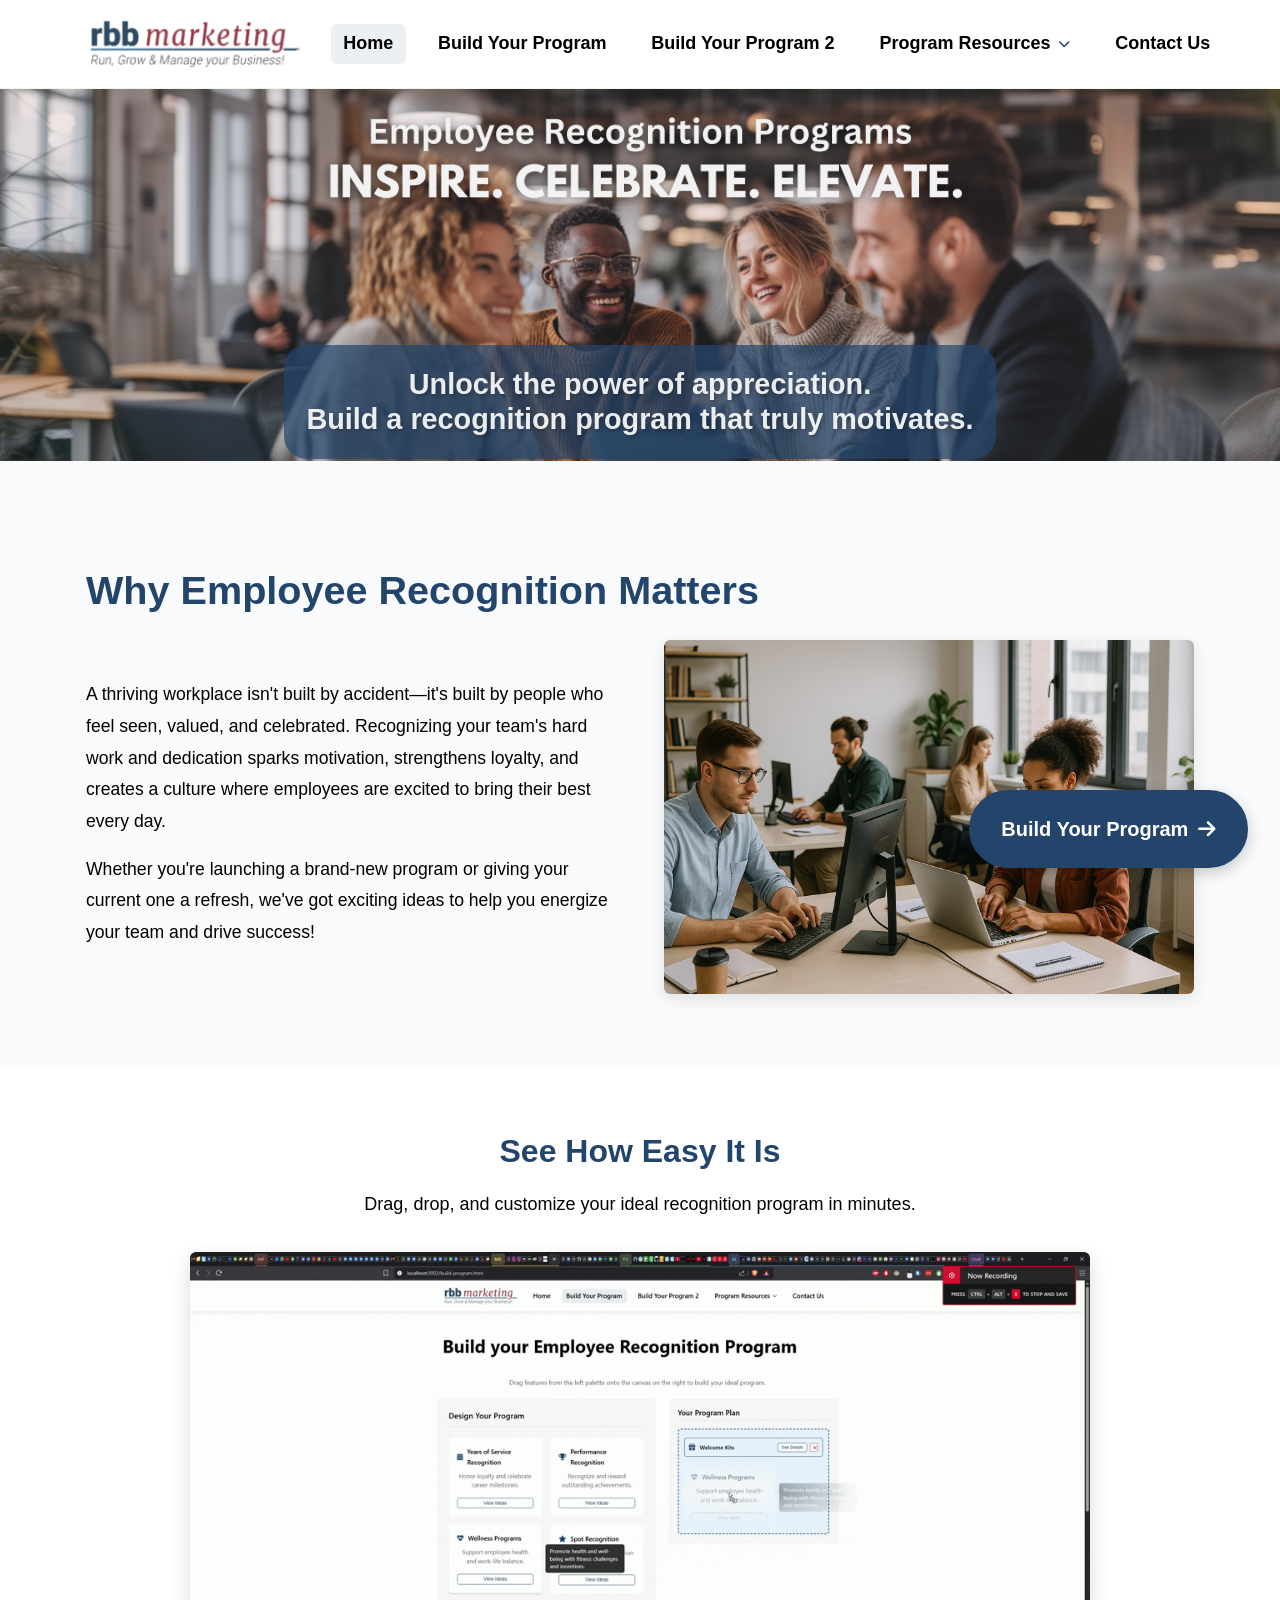
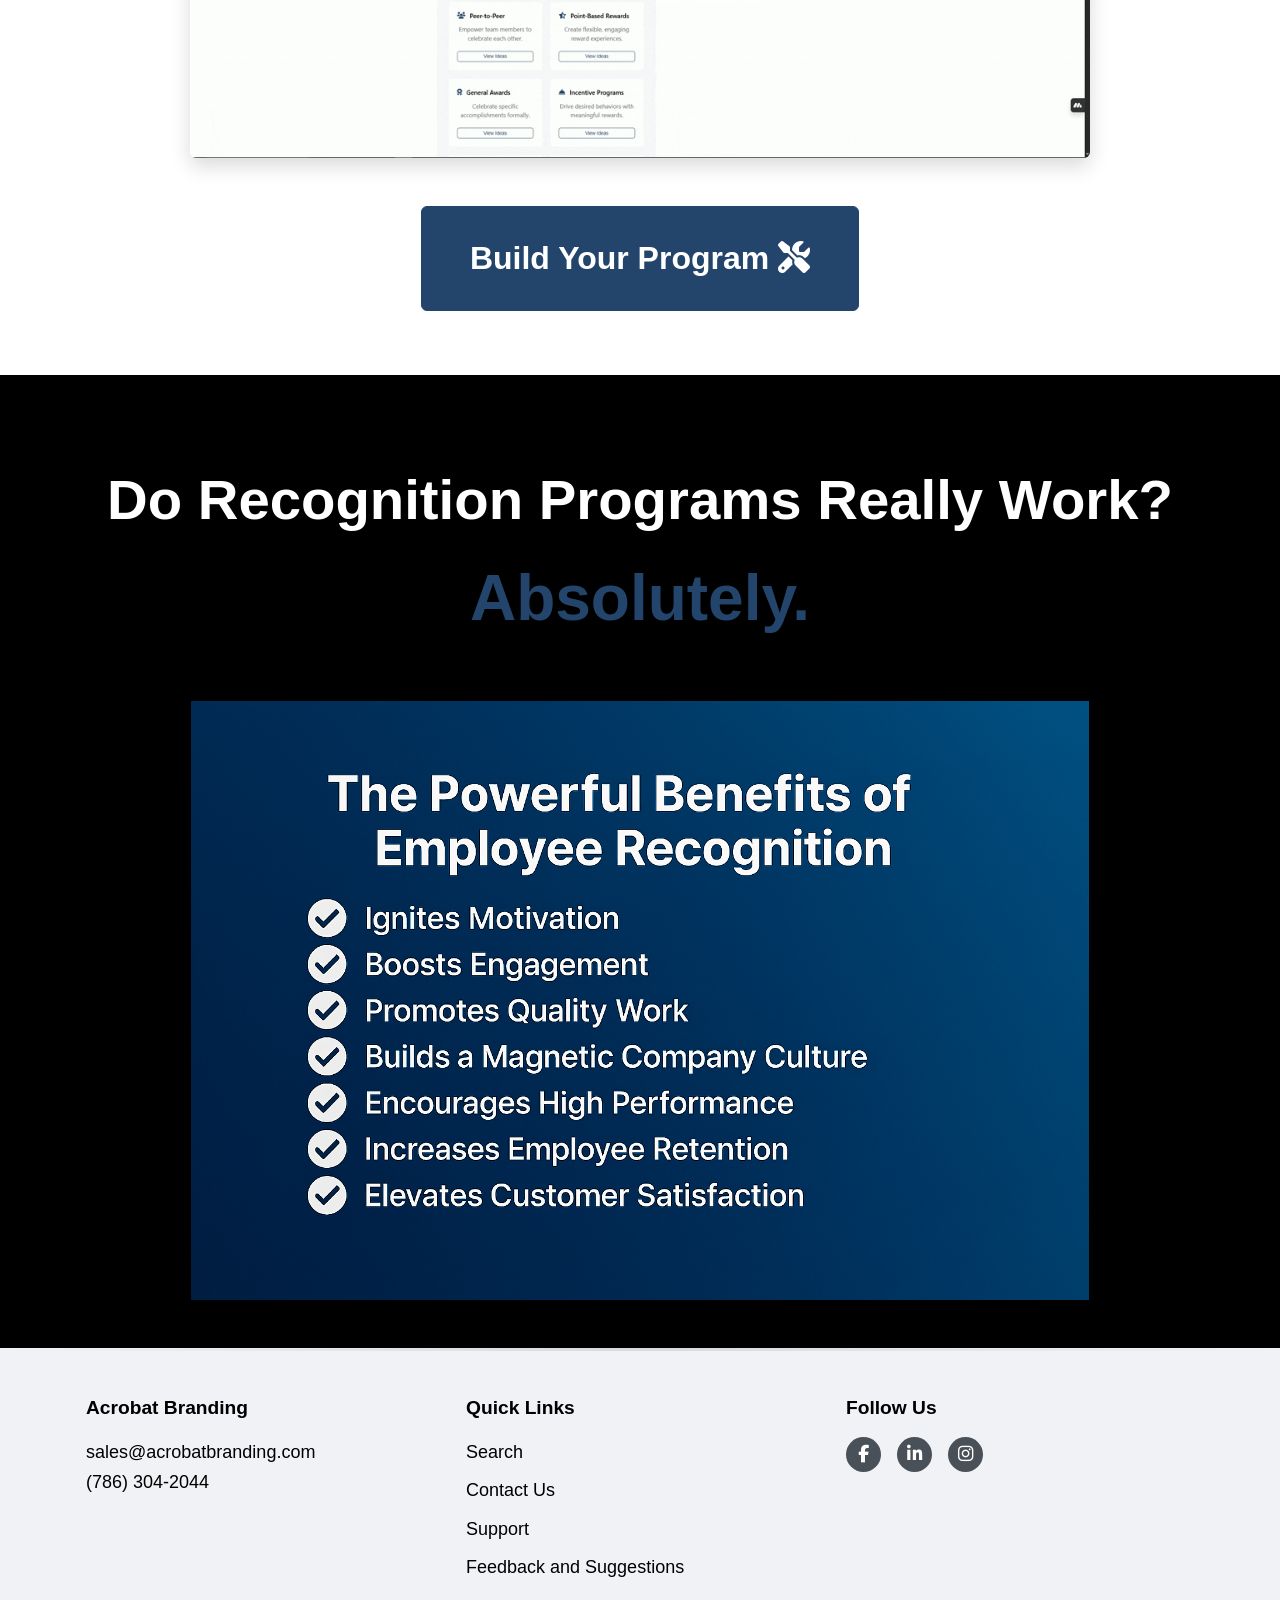
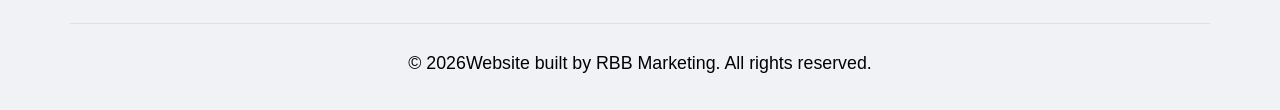
==== commit 4a2890fc: "many footer and modal fixes" ====
--- a/index.html
+++ b/index.html
@@ -3,7 +3,7 @@
 <head>
   <meta charset="UTF-8">
   <meta name="viewport" content="width=device-width, initial-scale=1.0">
-  <title>Employee Recognition</title>
+  <title>RBB Marketing - Employee Recognition</title>
   <link rel="icon" type="image/x-icon" href="assets/images/favicon.ico">
   <link rel="stylesheet" href="https://cdnjs.cloudflare.com/ajax/libs/font-awesome/6.5.1/css/all.min.css">
   <link rel="stylesheet" href="styles.css">
@@ -77,6 +77,10 @@
 
   </main>
 
+  
+
+  
+  <script src="modal.js"></script>
   <script src="footer.js"></script>
 </body>
-</html>+</html> 
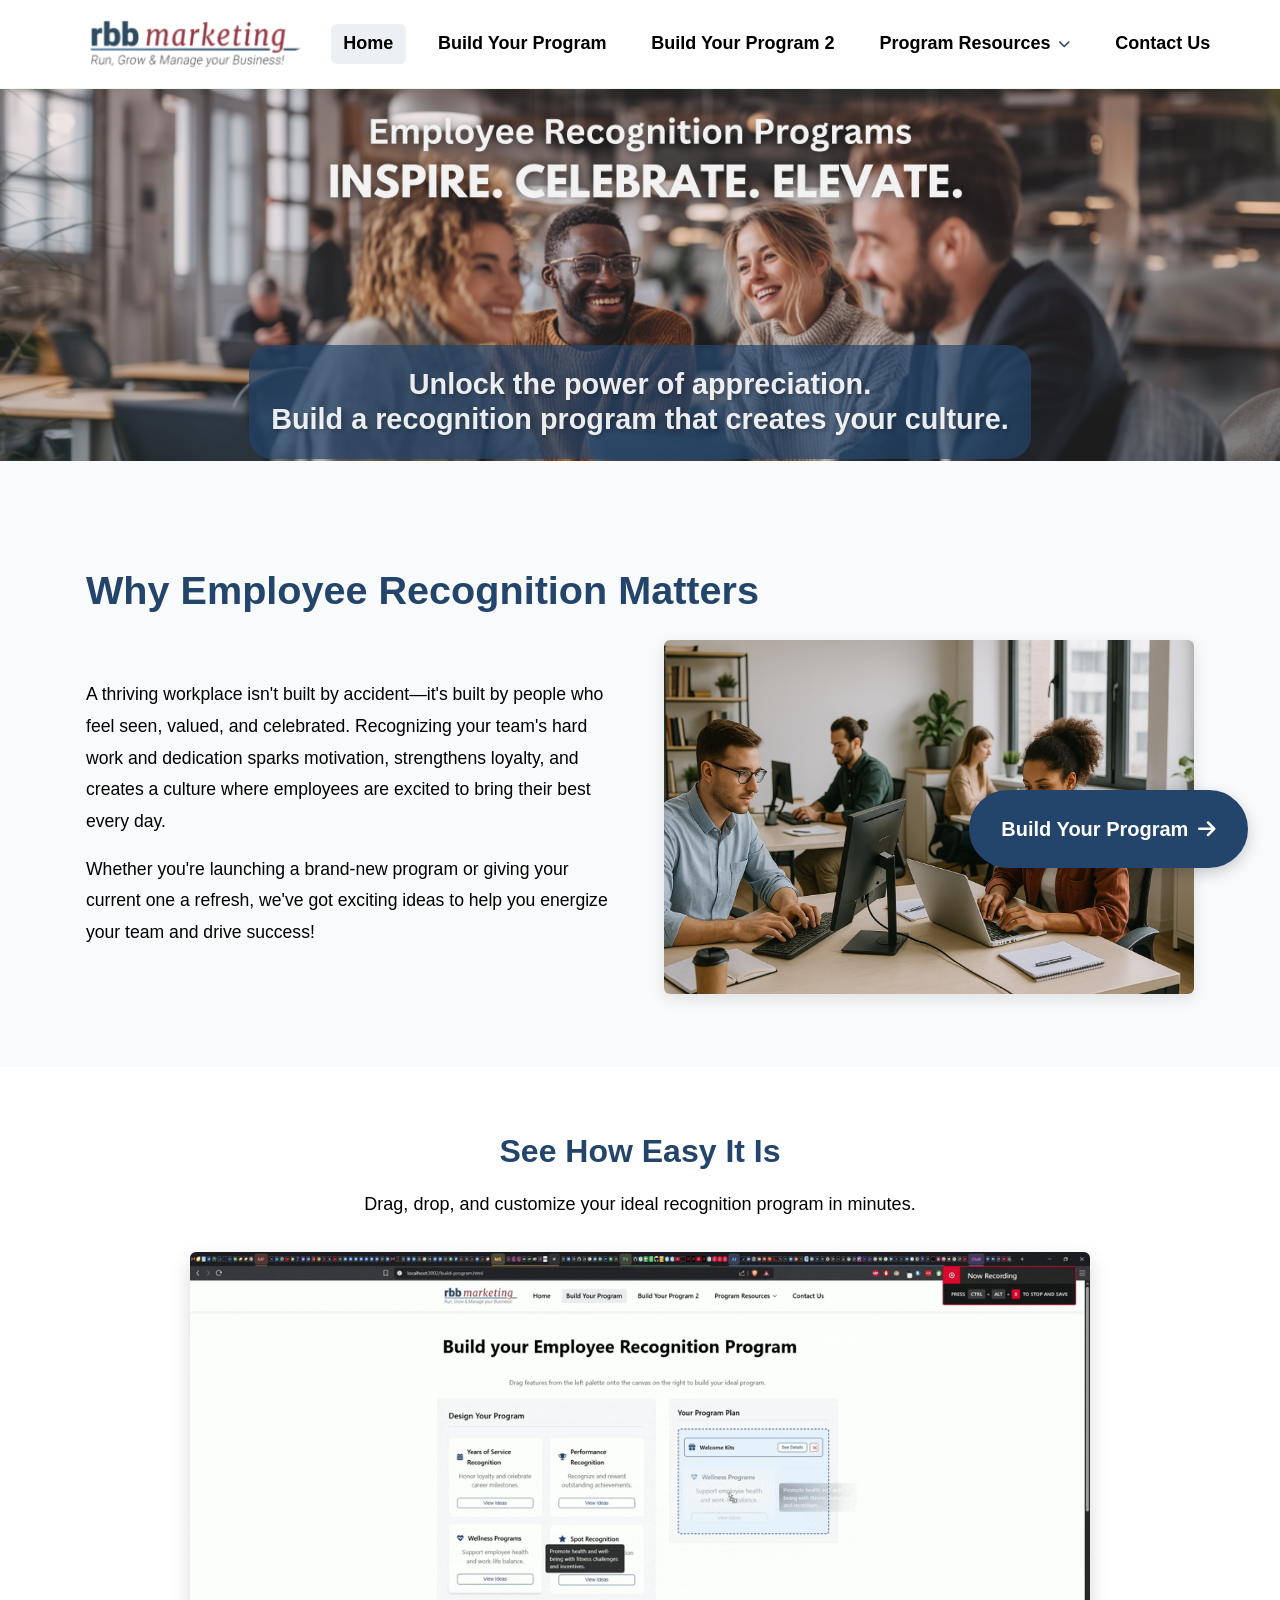
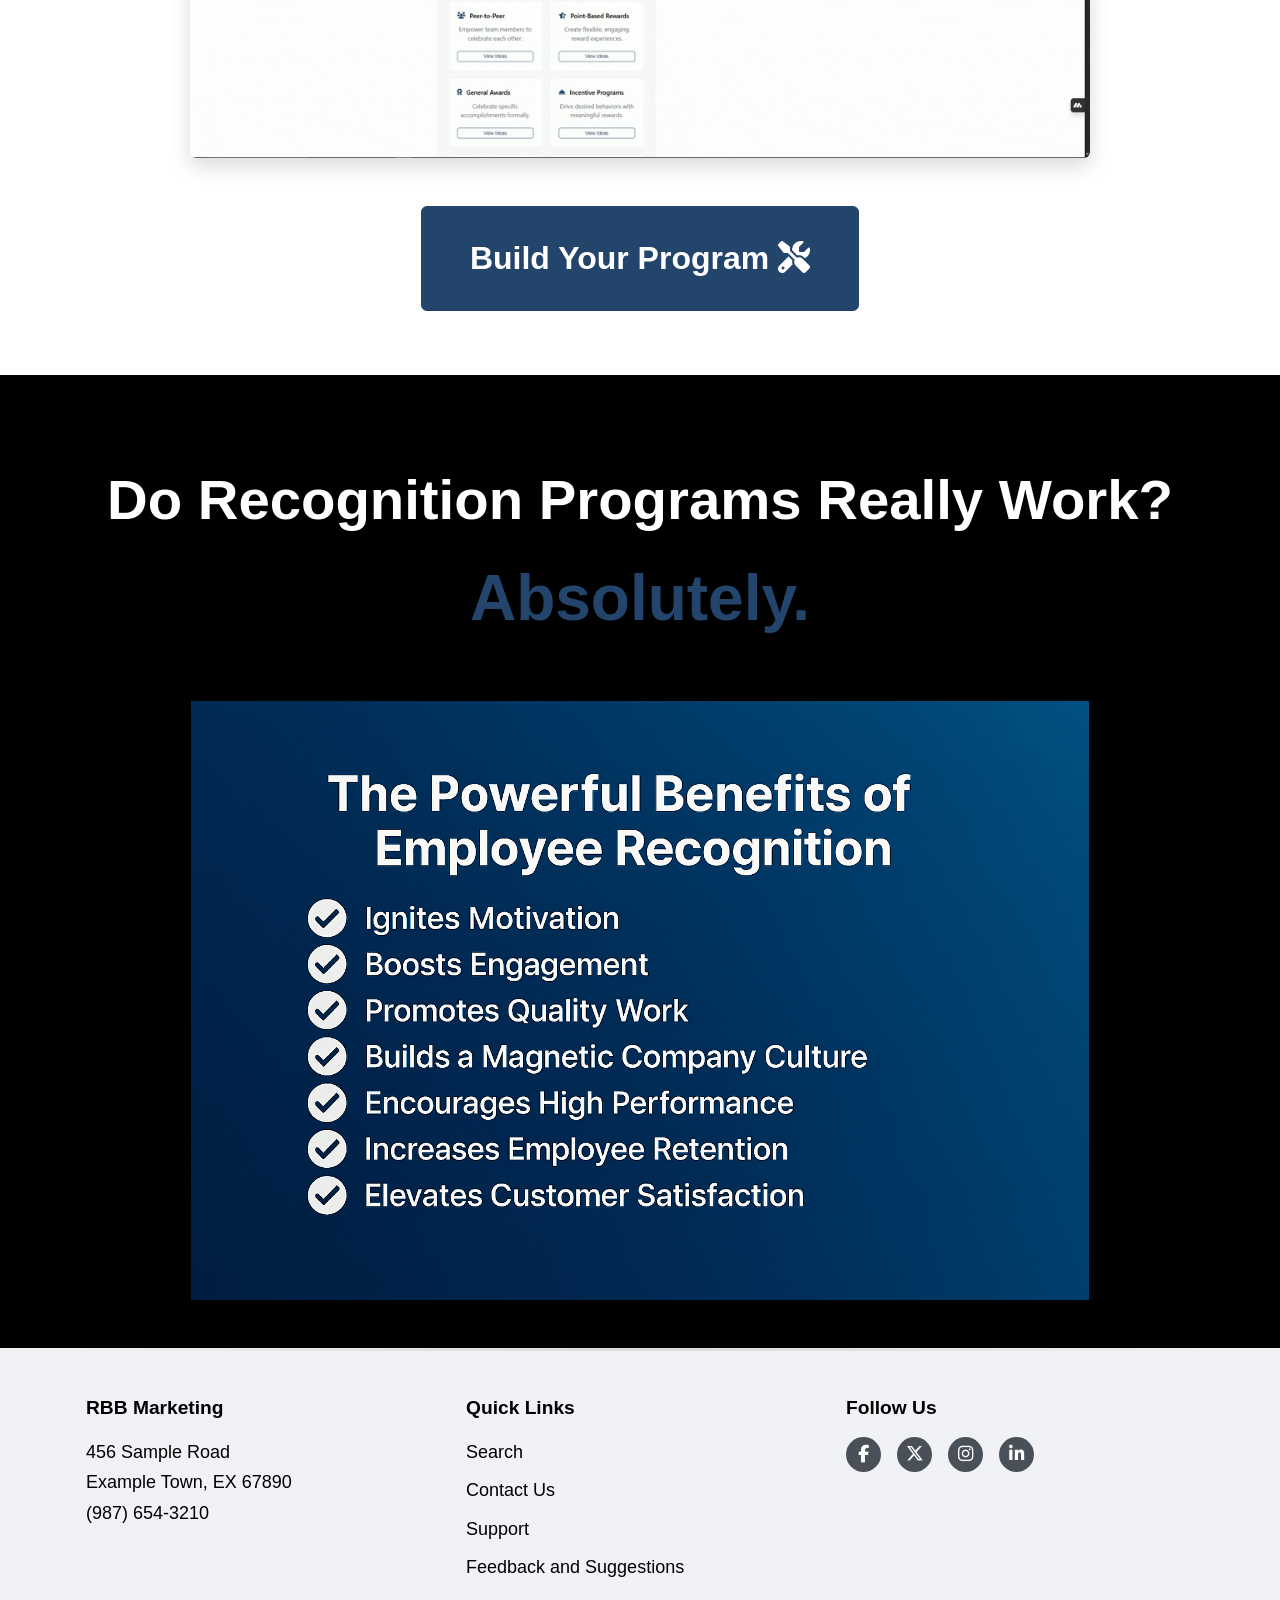
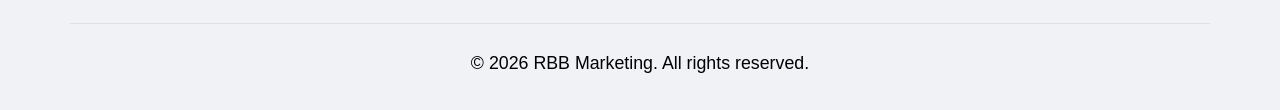
==== commit 5e5b94d1: "Merge fd39ee2d3b5413283d7481d13bbf9889fb620a44 into 577edbddee40abffe92a6dbd39ef980e6c4615de" ====
--- a/index.html
+++ b/index.html
@@ -22,7 +22,8 @@
       <div class="hero-landing-content">
         <div class="hero-text-overlay" style="margin-top: 500px; width: 180%; left: -40%; position: relative;">
           <div class="overlay-background" style="background-color: rgba(35,69,108,0.7); border-radius: 20px; padding: 1rem;">
-            <h2 style="font-size: 3rem; font-weight: bold; margin: 0; text-shadow: 1px 1px 2px rgba(0,0,0,0.3);">Unlock the power of appreciation.<br>Build a recognition program that truly motivates.</h2>
+            <h2 style="font-size: 3rem; font-weight: bold; margin: 0; text-shadow: 1px 1px 2px rgba(0,0,0,0.3);">Unlock the power of appreciation.
+              <br>Build a recognition program that creates your culture.</h2>
           </div>
         </div>
       </div>
@@ -83,4 +84,4 @@
   <script src="modal.js"></script>
   <script src="footer.js"></script>
 </body>
-</html> +</html> 
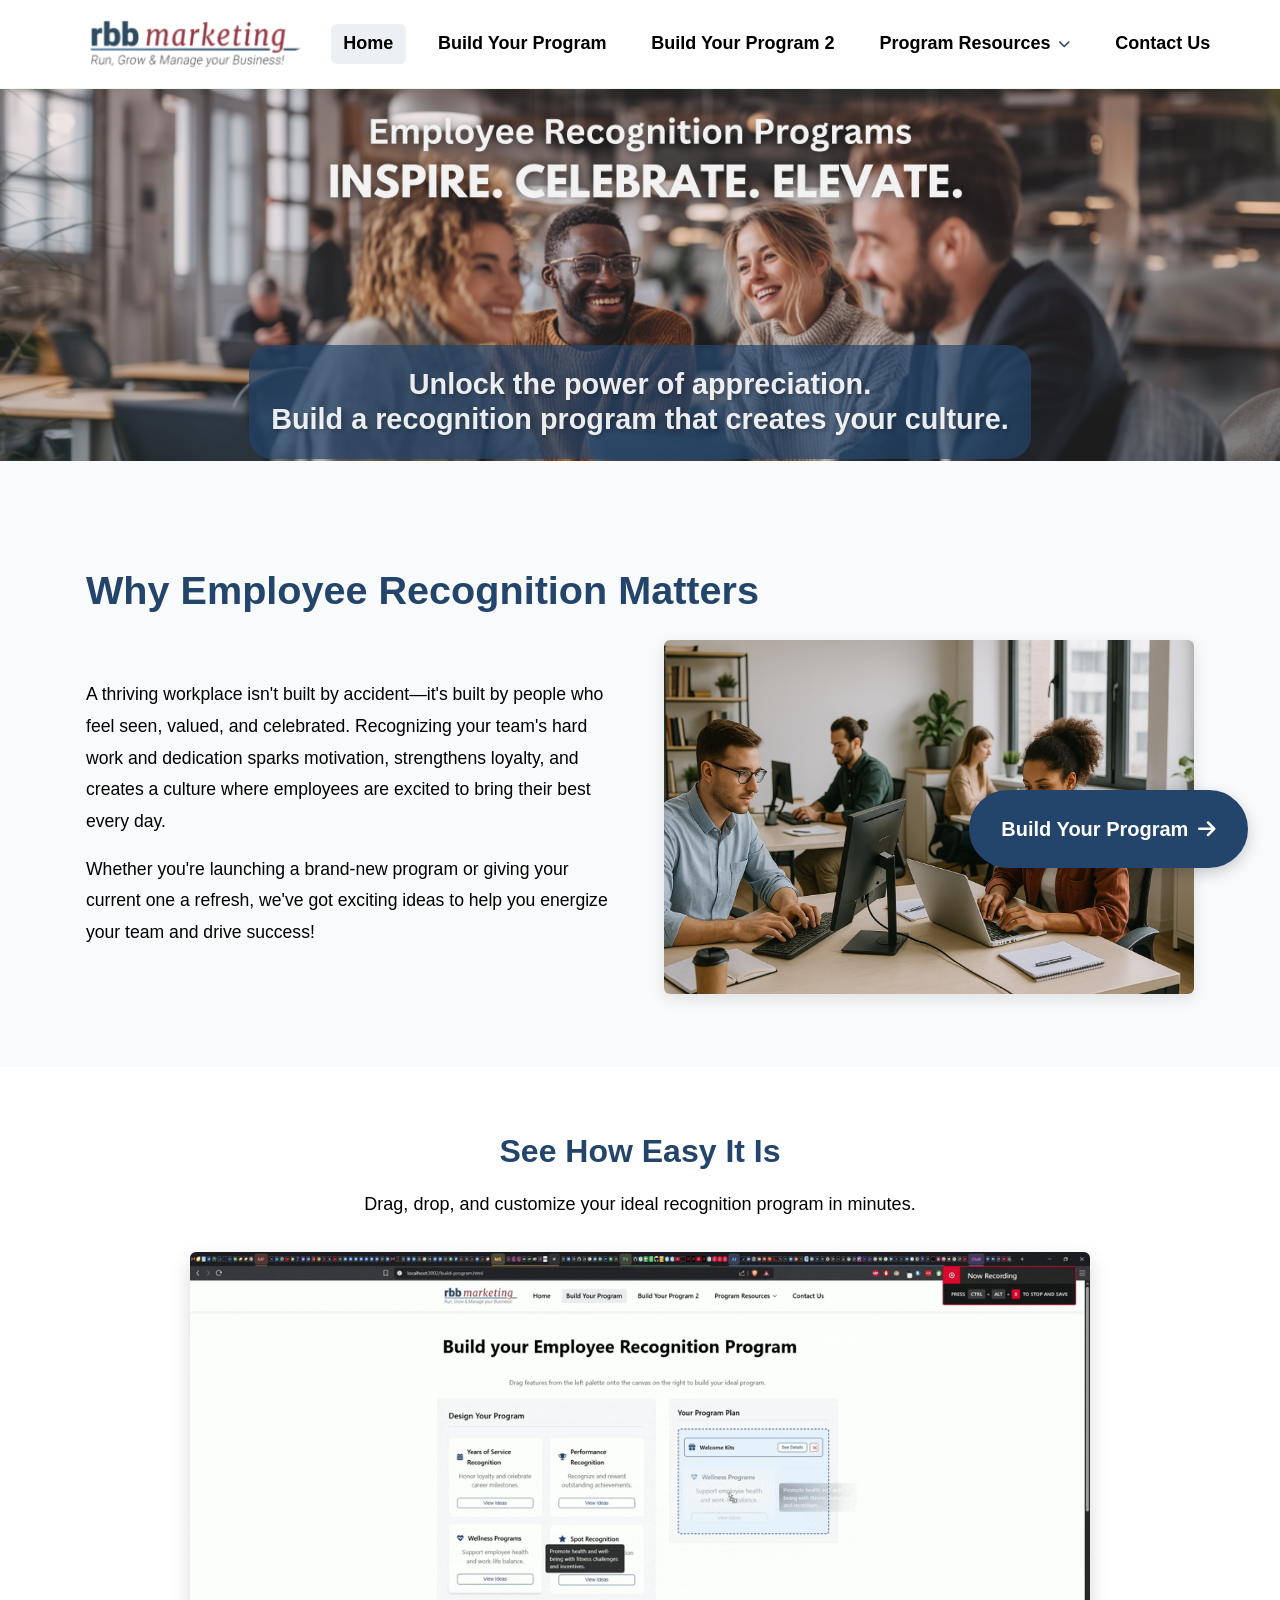
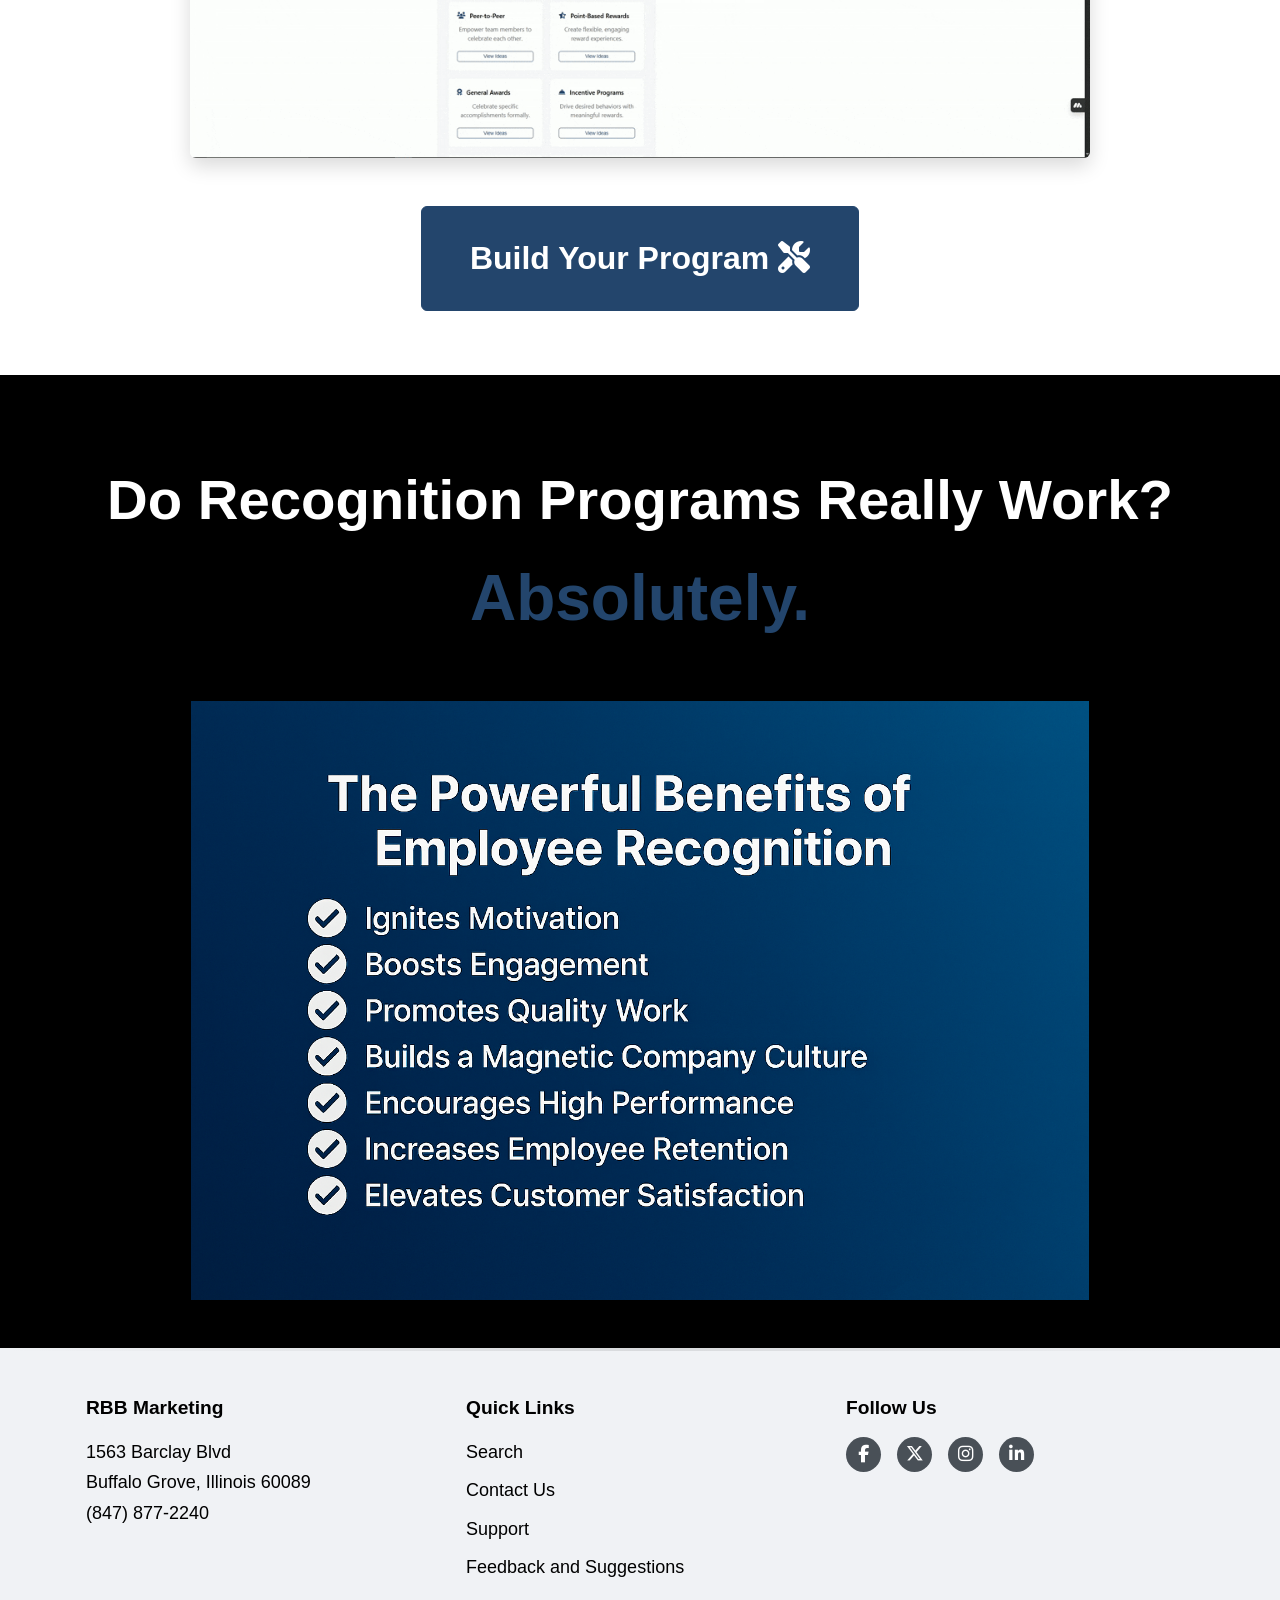
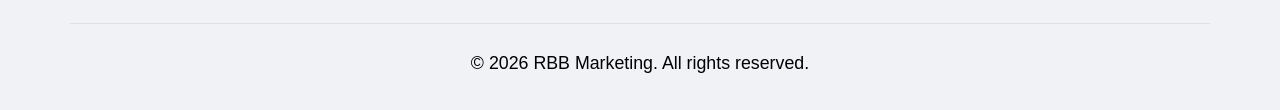
==== commit 2468ec0c: "style fixes and small updates" ====
--- a/index.html
+++ b/index.html
@@ -3,7 +3,7 @@
 <head>
   <meta charset="UTF-8">
   <meta name="viewport" content="width=device-width, initial-scale=1.0">
-  <title>RBB Marketing - Employee Recognition</title>
+  <title>Employee Recognition</title>
   <link rel="icon" type="image/x-icon" href="assets/images/favicon.ico">
   <link rel="stylesheet" href="https://cdnjs.cloudflare.com/ajax/libs/font-awesome/6.5.1/css/all.min.css">
   <link rel="stylesheet" href="styles.css">
@@ -78,10 +78,53 @@
 
   </main>
 
-  
+  <footer>
+    <div class="container footer-grid">
+      <div class="footer-section footer-company">
+        <h3>RBB Marketing</h3>
+        <p>1563 Barclay Blvd<br>Buffalo Grove, Illinois 60089<br>(847) 877-2240</p>
+      </div>
+      <div class="footer-section footer-links">
+        <h3>Quick Links</h3>
+        <ul>
+          <li><a href="#" onclick="document.querySelector('#search-form-header input[type=\'search\']').focus(); return false;">Search</a></li>
+          <li><a href="contact.html">Contact Us</a></li>
+          <li><a href="contact.html">Support</a></li>
+          <li><a href="contact.html">Feedback and Suggestions</a></li>
+        </ul>
+      </div>
+      <div class="footer-section footer-social">
+        <h3>Follow Us</h3>
+        <div class="social-icons">
+          <a href="https://www.facebook.com/rbbmarketing" target="_blank" aria-label="Facebook">
+            <i class="fab fa-facebook-f"></i>
+          </a>
+          <a href="https://x.com/rbbmarketing" target="_blank" aria-label="X (Twitter)">
+            <i class="fab fa-x-twitter"></i>
+          </a>
+          <a href="https://www.instagram.com/rbbmarketing/" target="_blank" aria-label="Instagram">
+            <i class="fab fa-instagram"></i>
+          </a>
+          <a href="https://www.linkedin.com/company/rbb-marketing/" target="_blank" aria-label="LinkedIn">
+            <i class="fab fa-linkedin-in"></i>
+          </a>
+        </div>
+      </div>
+    </div>
+    <div class="container copyright">
+      <p>&copy; <span id="current-year"></span> RBB Marketing. All rights reserved.</p>
+    </div>
+  </footer>
 
-  
-  <script src="modal.js"></script>
-  <script src="footer.js"></script>
+  <!-- Product Modal -->
+  <div id="productModal" class="modal">
+    <div class="modal-content">
+      <span class="modal-close-btn">&times;</span>
+      <img id="modal-img" src="" alt="Product Image">
+      <h2 id="modal-title"></h2>
+      <p id="modal-desc"></p>
+      <a href="https://www.rbbmarketing.com/" target="_blank" class="btn">Browse Ideas</a>
+    </div>
+  </div>
 </body>
 </html> 
--- a/styles.css
+++ b/styles.css
@@ -1603,7 +1603,7 @@
 .program-module {
   position: relative;
   padding: 1.5rem;
-  background: white;
+  background: #eaf2fa;
   border: 1px solid var(--border-color);
   border-radius: 8px;
   cursor: grab;
@@ -1935,7 +1935,7 @@
   margin: 0 auto;
   background-color: var(--light-color);
   padding: 2rem;
-  padding: 0;
+  padding: 20px;
   border-radius: var(--border-radius);
   box-shadow: 0 4px 10px rgba(0,0,0,0.05);
 }
@@ -2309,6 +2309,7 @@
     grid-template-columns: repeat(auto-fit, minmax(280px, 1fr));
     justify-content: center;
     justify-items: center;
+    
   }
 }
 
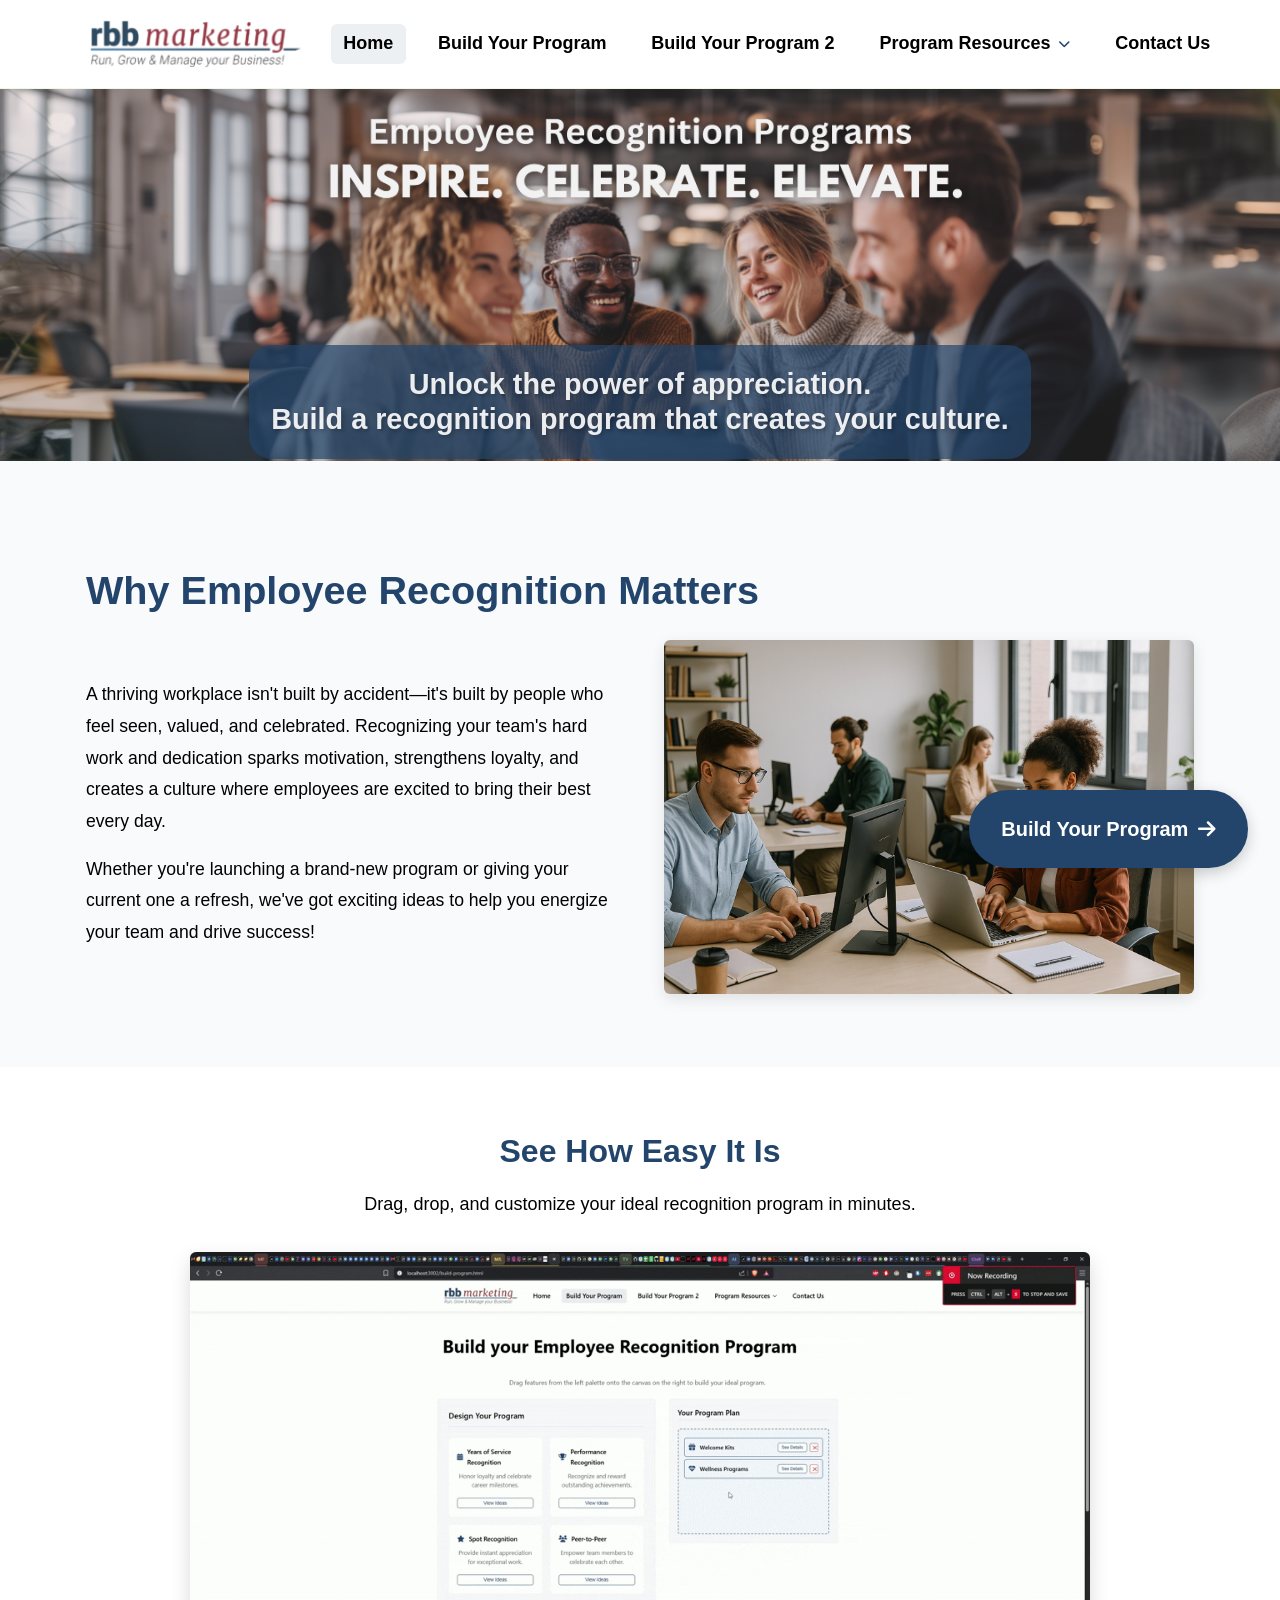
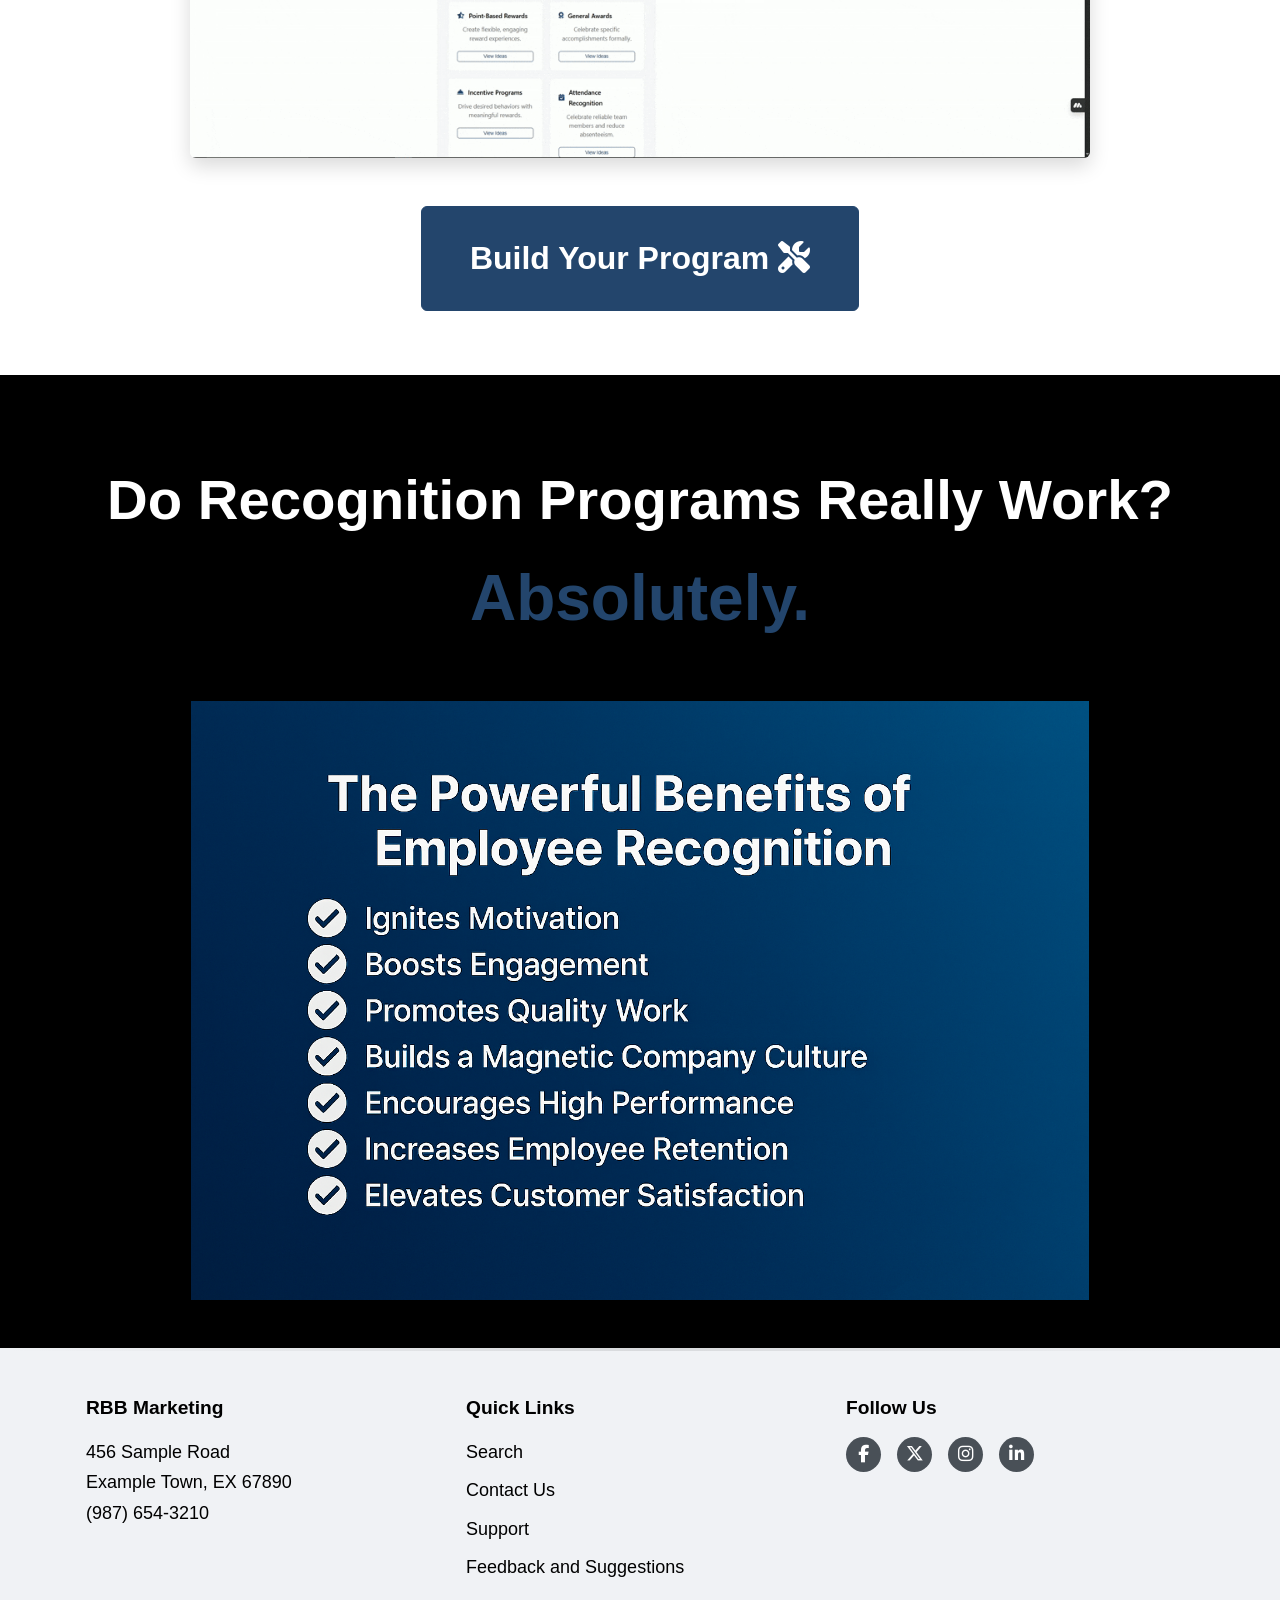
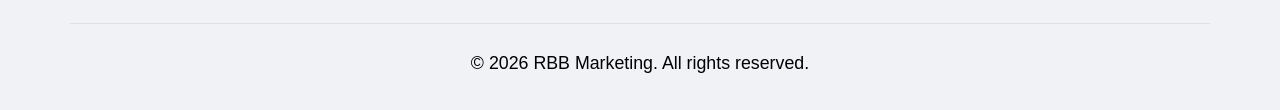
==== commit e807a40b: "Merge pull request #11 from devbydesign/GeneralWorking General working" ====
--- a/index.html
+++ b/index.html
@@ -78,53 +78,10 @@
 
   </main>
 
-  <footer>
-    <div class="container footer-grid">
-      <div class="footer-section footer-company">
-        <h3>RBB Marketing</h3>
-        <p>1563 Barclay Blvd<br>Buffalo Grove, Illinois 60089<br>(847) 877-2240</p>
-      </div>
-      <div class="footer-section footer-links">
-        <h3>Quick Links</h3>
-        <ul>
-          <li><a href="#" onclick="document.querySelector('#search-form-header input[type=\'search\']').focus(); return false;">Search</a></li>
-          <li><a href="contact.html">Contact Us</a></li>
-          <li><a href="contact.html">Support</a></li>
-          <li><a href="contact.html">Feedback and Suggestions</a></li>
-        </ul>
-      </div>
-      <div class="footer-section footer-social">
-        <h3>Follow Us</h3>
-        <div class="social-icons">
-          <a href="https://www.facebook.com/rbbmarketing" target="_blank" aria-label="Facebook">
-            <i class="fab fa-facebook-f"></i>
-          </a>
-          <a href="https://x.com/rbbmarketing" target="_blank" aria-label="X (Twitter)">
-            <i class="fab fa-x-twitter"></i>
-          </a>
-          <a href="https://www.instagram.com/rbbmarketing/" target="_blank" aria-label="Instagram">
-            <i class="fab fa-instagram"></i>
-          </a>
-          <a href="https://www.linkedin.com/company/rbb-marketing/" target="_blank" aria-label="LinkedIn">
-            <i class="fab fa-linkedin-in"></i>
-          </a>
-        </div>
-      </div>
-    </div>
-    <div class="container copyright">
-      <p>&copy; <span id="current-year"></span> RBB Marketing. All rights reserved.</p>
-    </div>
-  </footer>
+  
 
-  <!-- Product Modal -->
-  <div id="productModal" class="modal">
-    <div class="modal-content">
-      <span class="modal-close-btn">&times;</span>
-      <img id="modal-img" src="" alt="Product Image">
-      <h2 id="modal-title"></h2>
-      <p id="modal-desc"></p>
-      <a href="https://www.rbbmarketing.com/" target="_blank" class="btn">Browse Ideas</a>
-    </div>
-  </div>
+  
+  <script src="modal.js"></script>
+  <script src="footer.js"></script>
 </body>
 </html> 
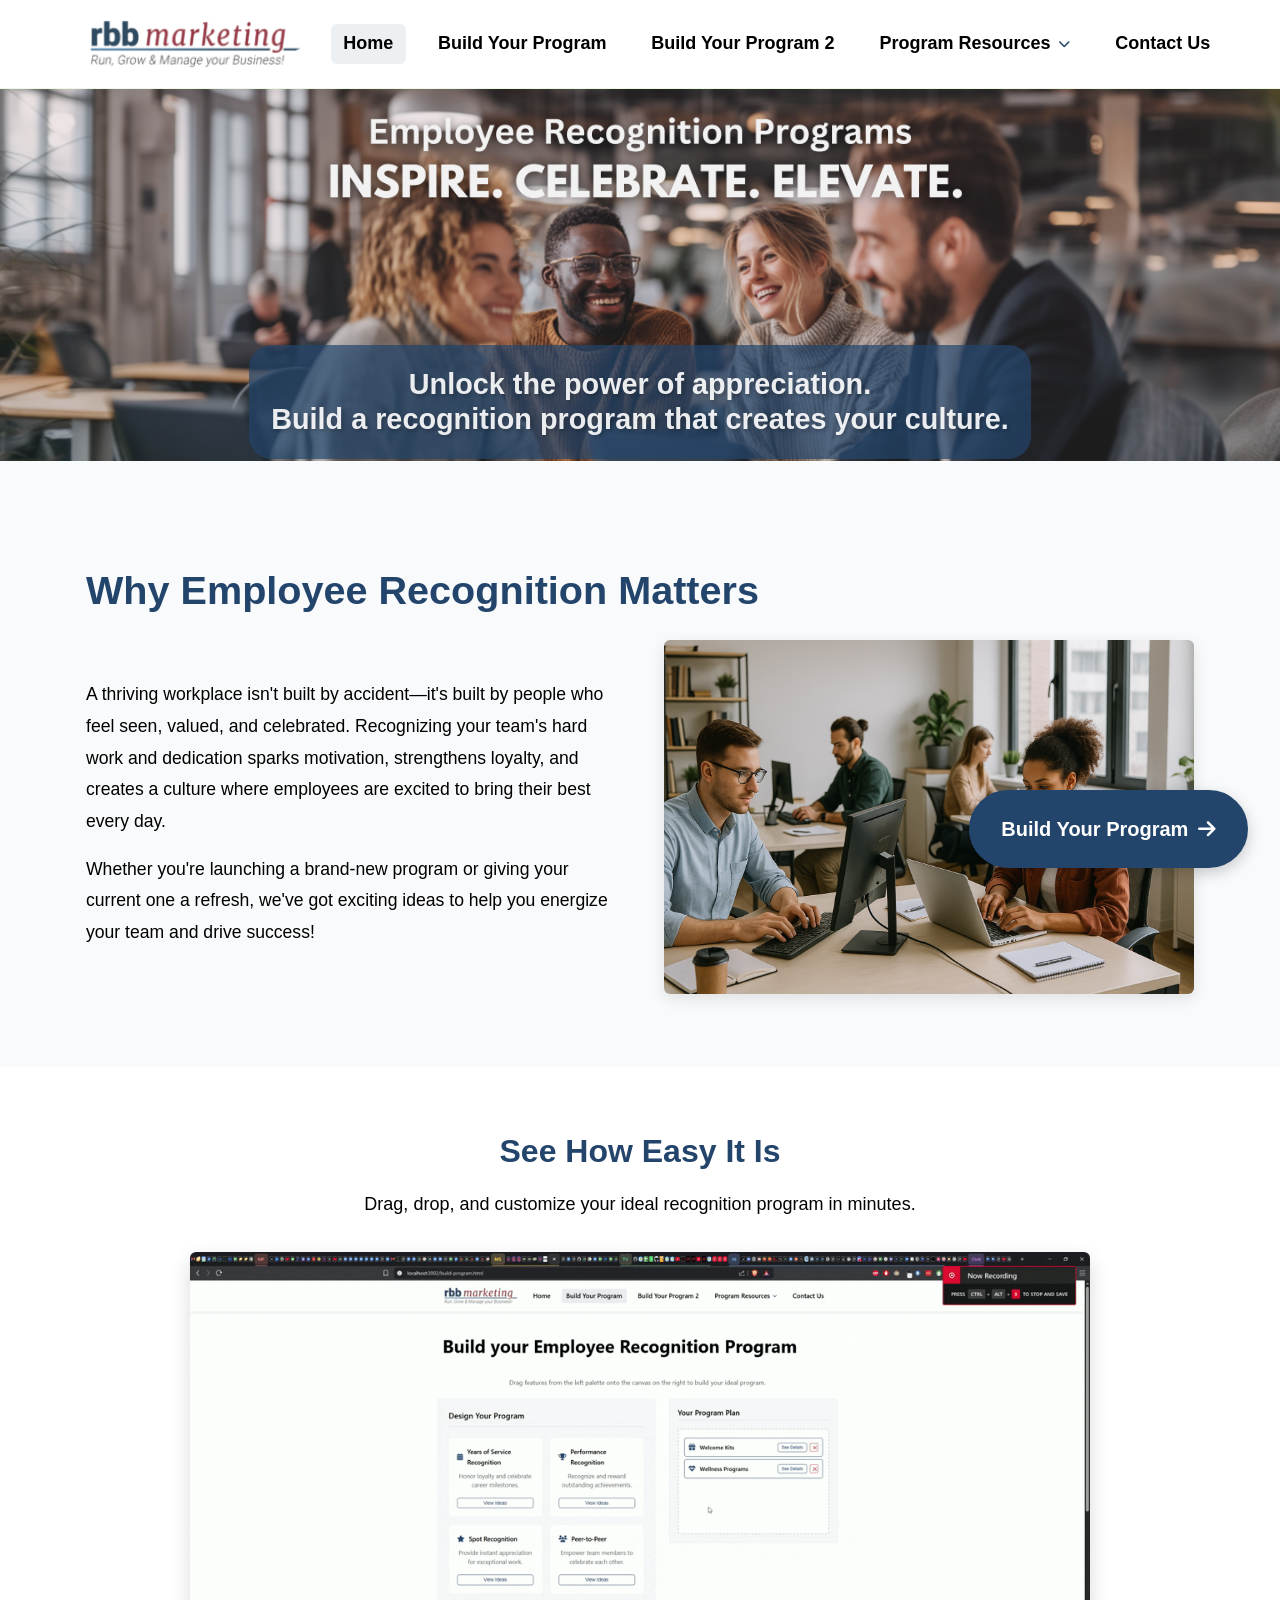
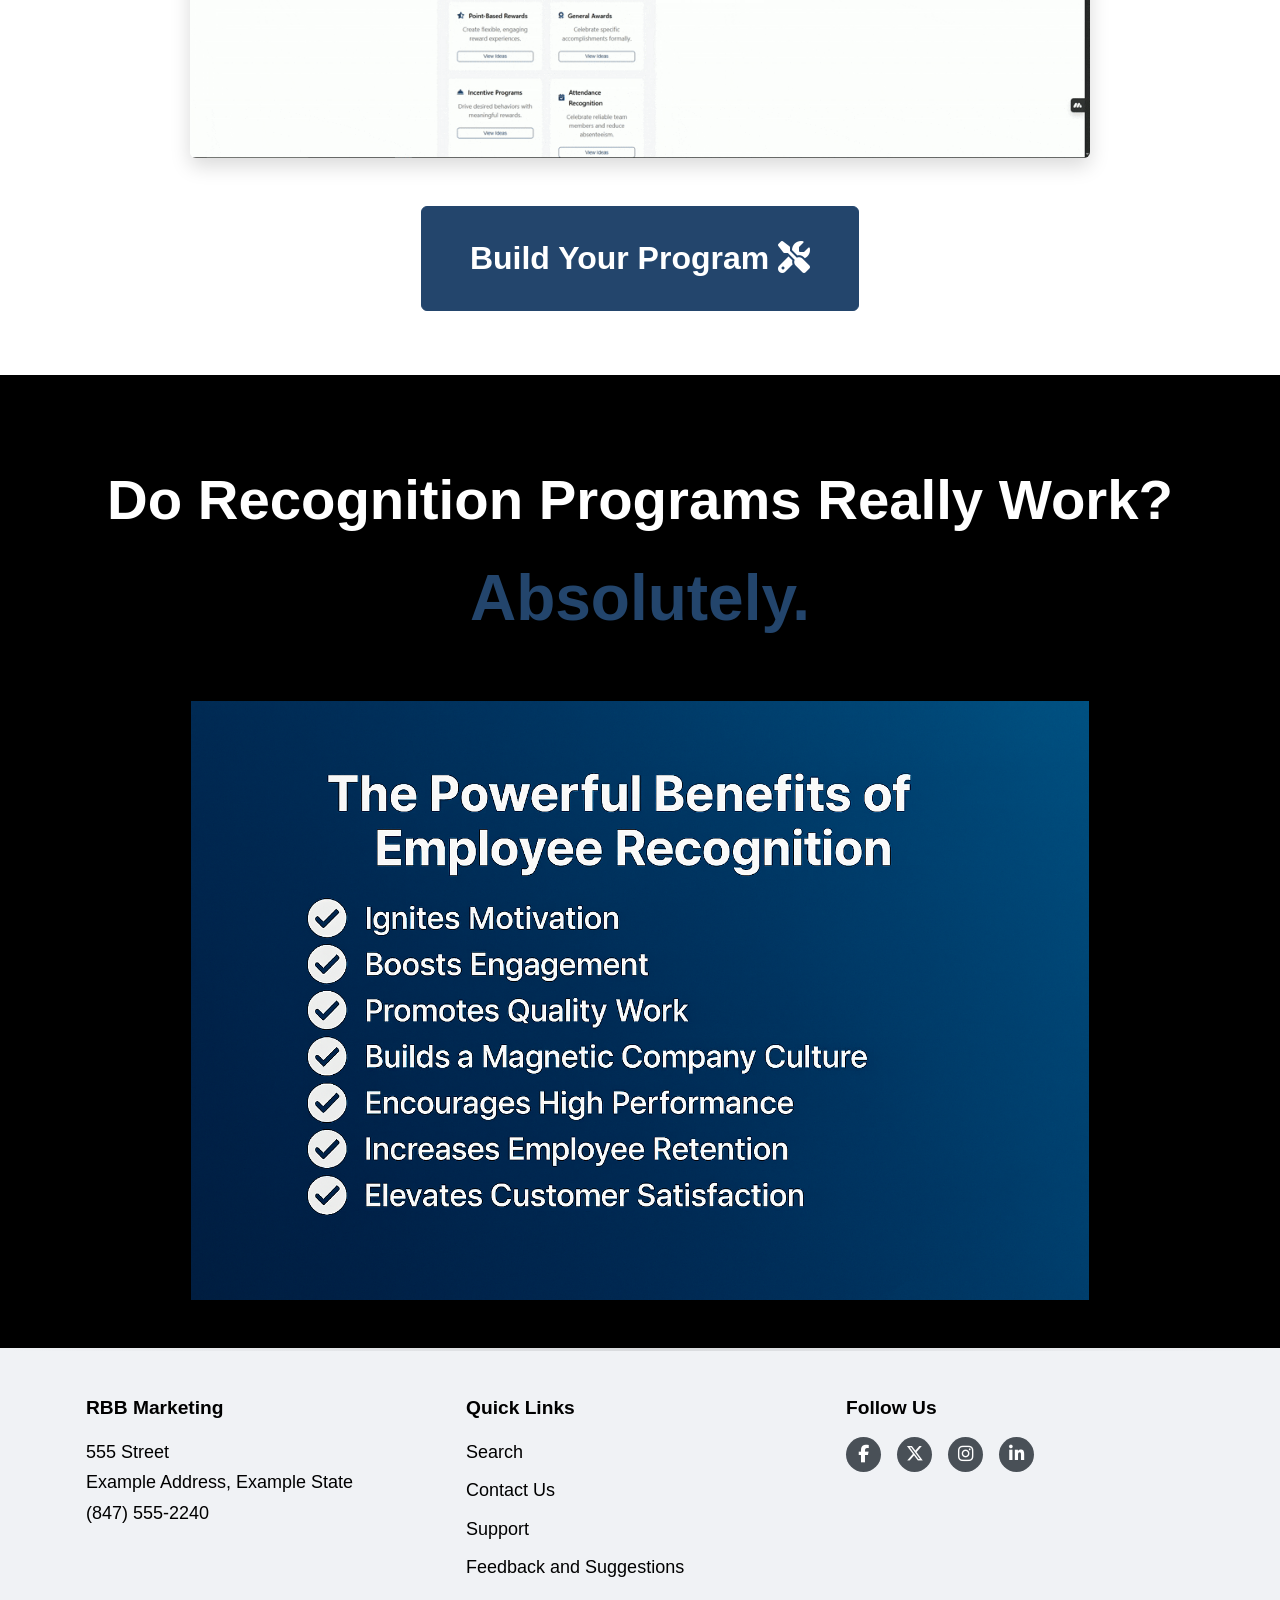
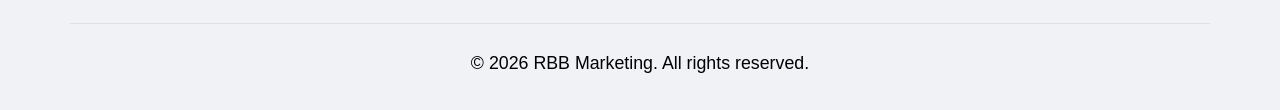
==== commit 20d9449a: "fixed footer standardization" ====
--- a/index.html
+++ b/index.html
@@ -3,7 +3,7 @@
 <head>
   <meta charset="UTF-8">
   <meta name="viewport" content="width=device-width, initial-scale=1.0">
-  <title>Employee Recognition</title>
+  <title>RBB Marketing - Employee Recognition</title>
   <link rel="icon" type="image/x-icon" href="assets/images/favicon.ico">
   <link rel="stylesheet" href="https://cdnjs.cloudflare.com/ajax/libs/font-awesome/6.5.1/css/all.min.css">
   <link rel="stylesheet" href="styles.css">
@@ -80,8 +80,15 @@
 
   
 
-  
-  <script src="modal.js"></script>
-  <script src="footer.js"></script>
+  <!-- Product Modal -->
+  <div id="productModal" class="modal">
+    <div class="modal-content">
+      <span class="modal-close-btn">&times;</span>
+      <img id="modal-img" src="" alt="Product Image">
+      <h2 id="modal-title"></h2>
+      <p id="modal-desc"></p>
+      <a href="https://www.rbbmarketing.com/" target="_blank" class="btn">Browse Ideas</a>
+    </div>
+  </div>
 </body>
 </html> 
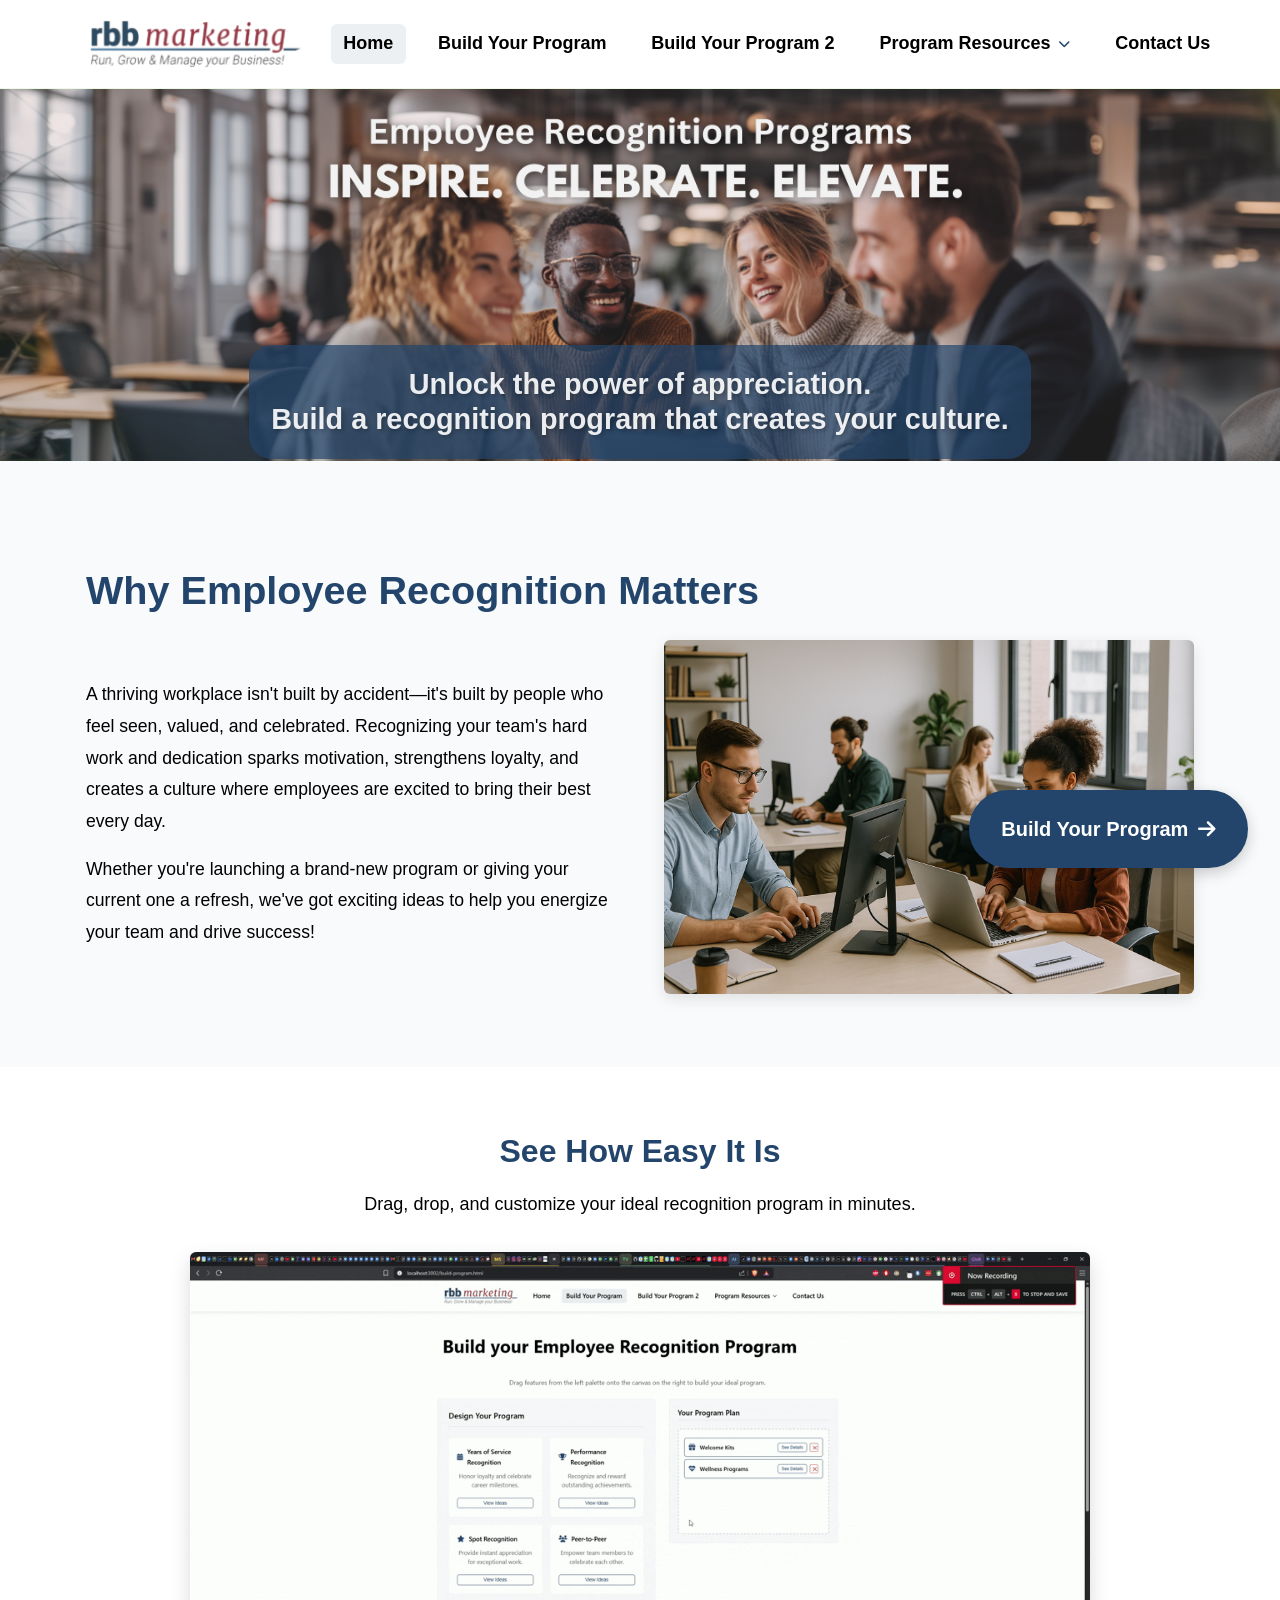
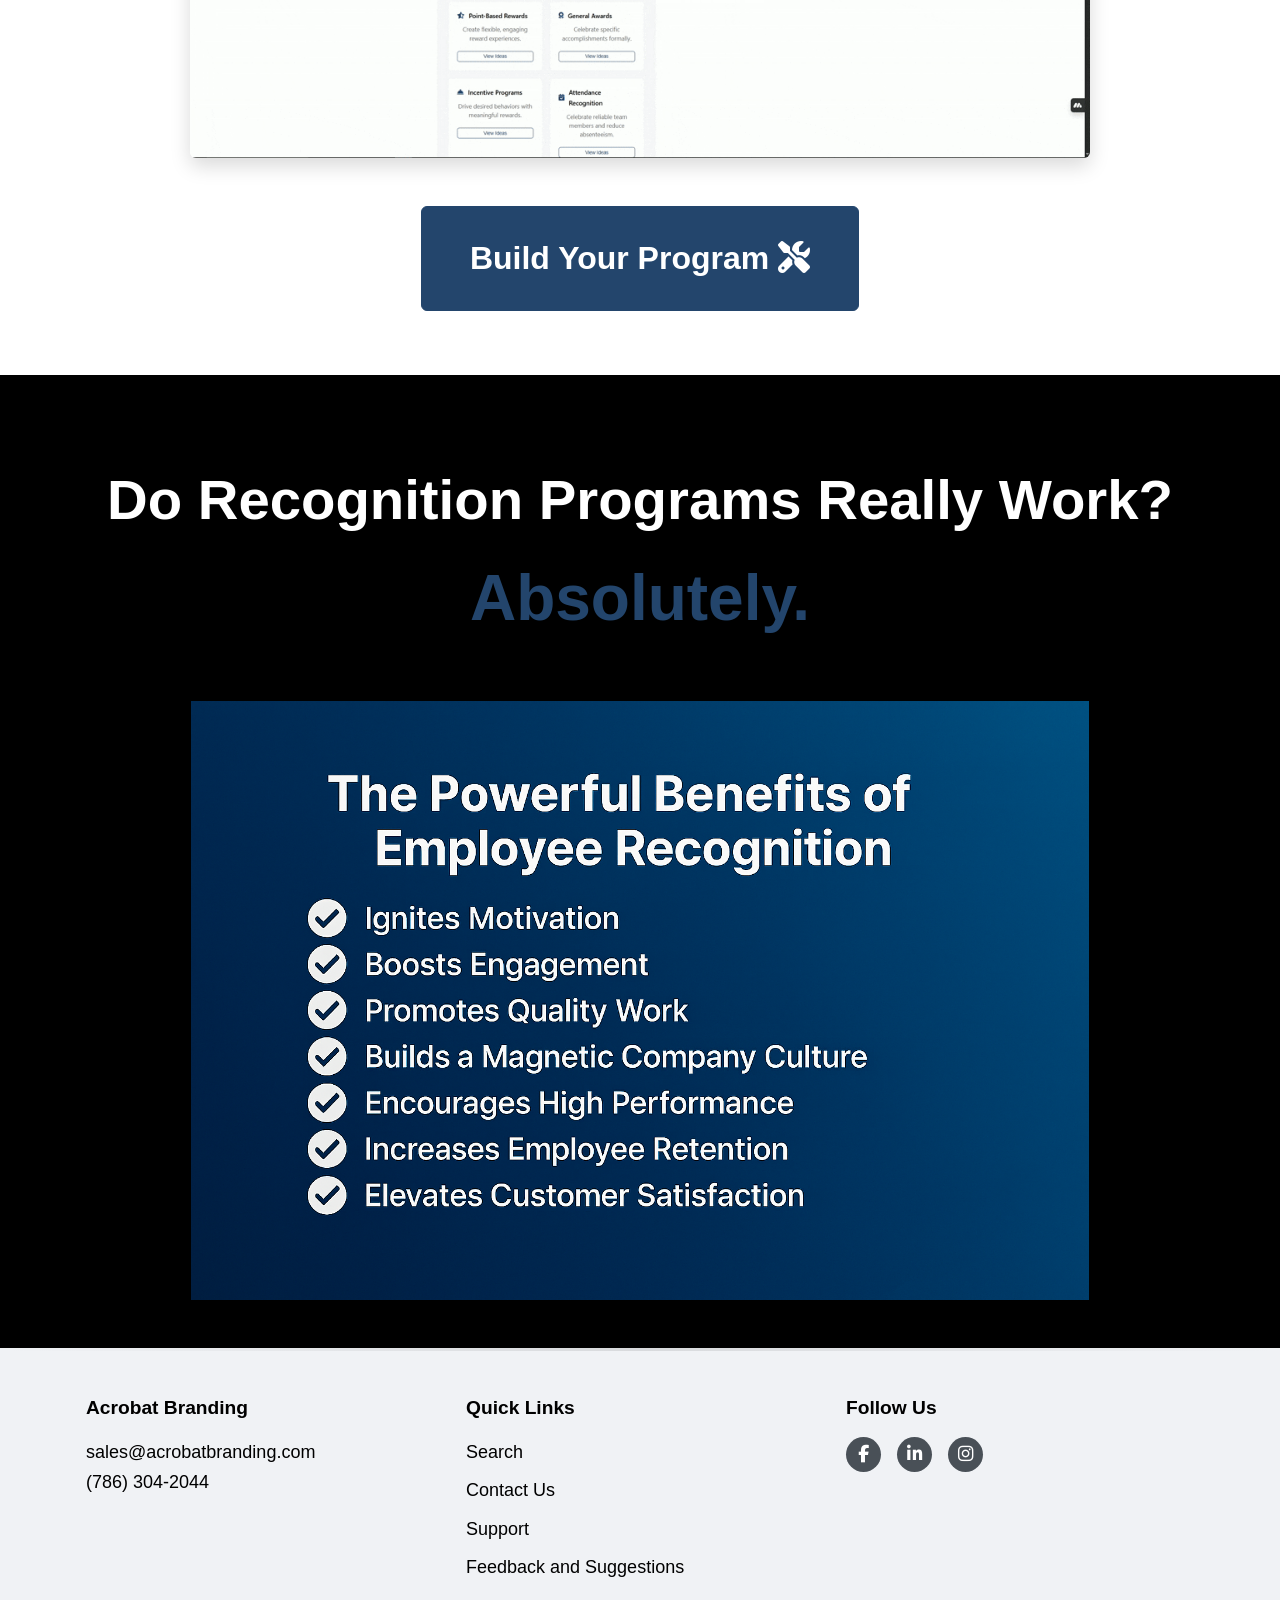
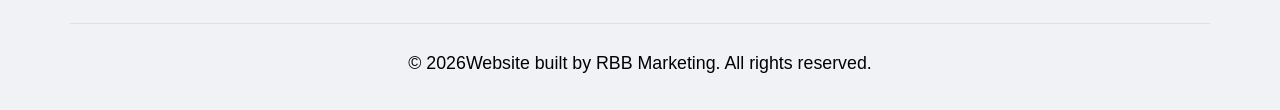
==== commit b0643c77: "merged footer conflict" ====
--- a/index.html
+++ b/index.html
@@ -78,17 +78,6 @@
 
   </main>
 
-  
-
-  <!-- Product Modal -->
-  <div id="productModal" class="modal">
-    <div class="modal-content">
-      <span class="modal-close-btn">&times;</span>
-      <img id="modal-img" src="" alt="Product Image">
-      <h2 id="modal-title"></h2>
-      <p id="modal-desc"></p>
-      <a href="https://www.rbbmarketing.com/" target="_blank" class="btn">Browse Ideas</a>
-    </div>
-  </div>
+  <script src="footer.js"></script>
 </body>
-</html> 
+</html>
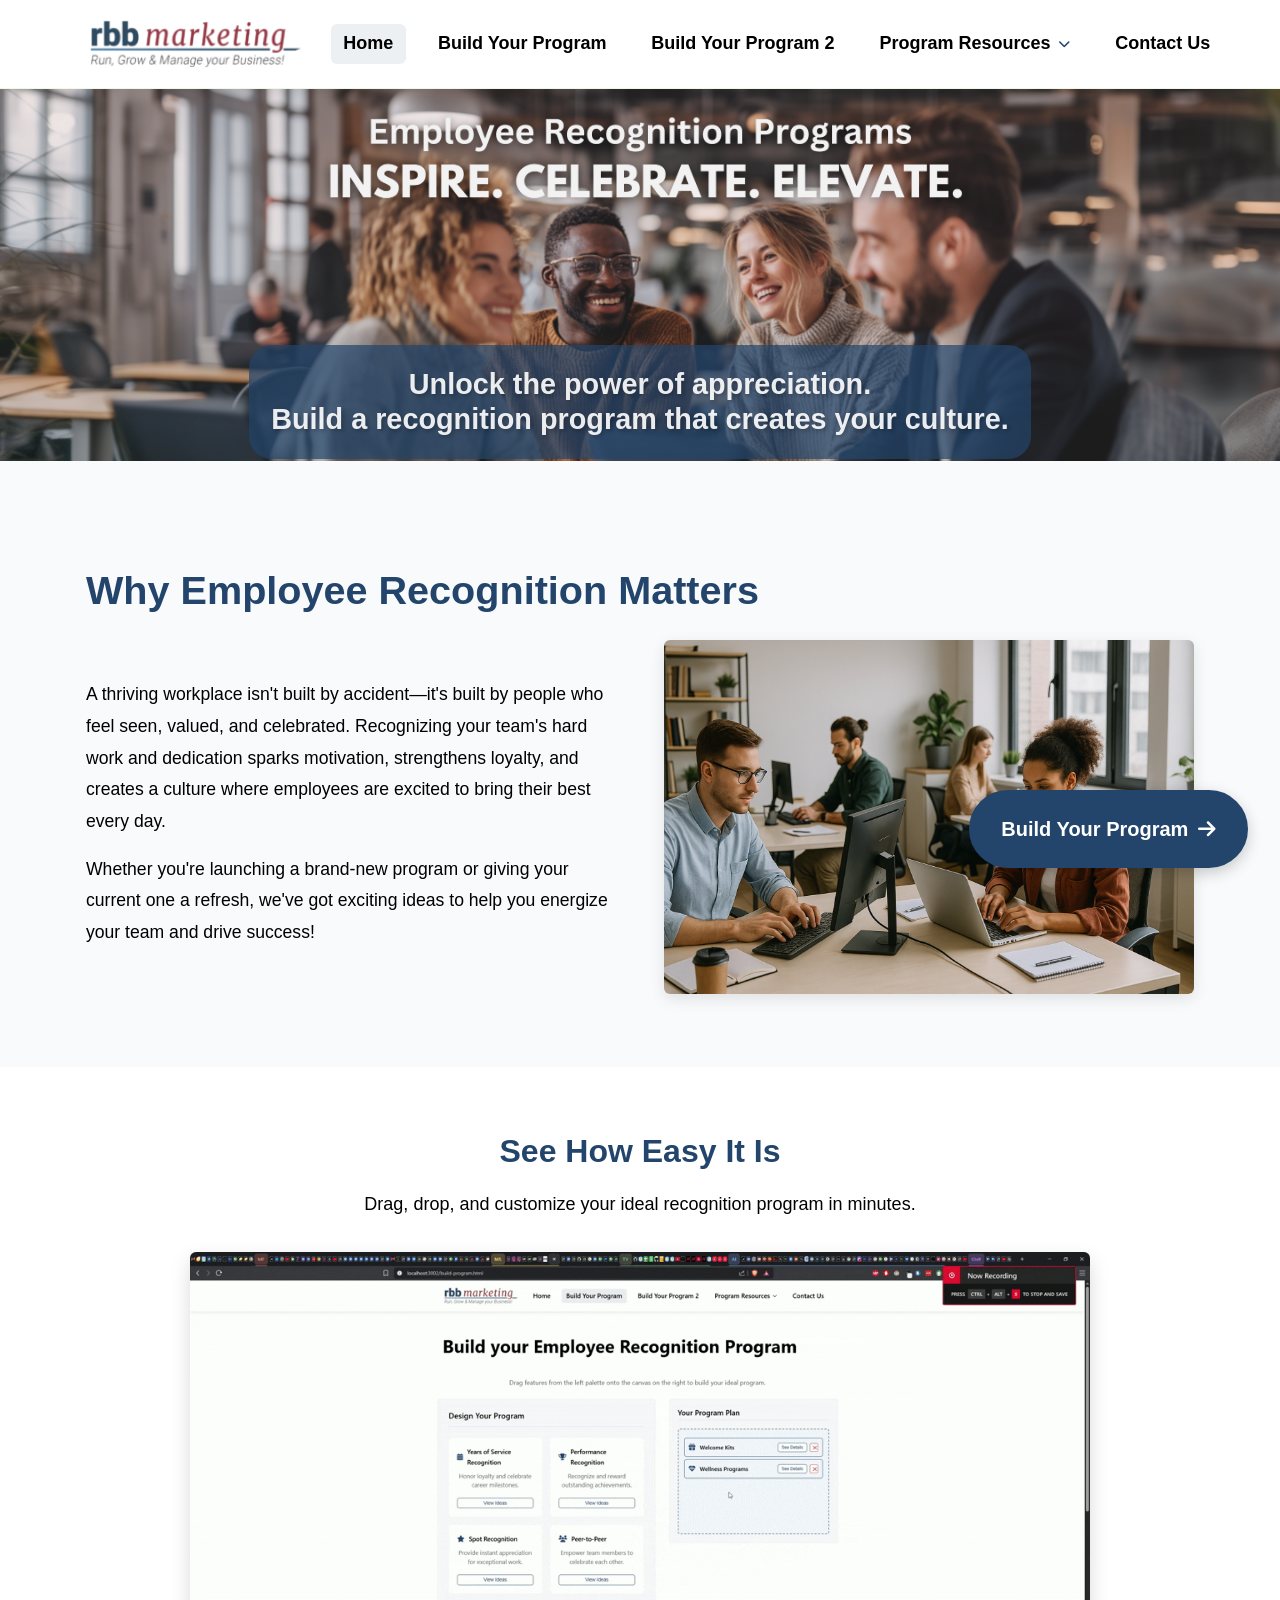
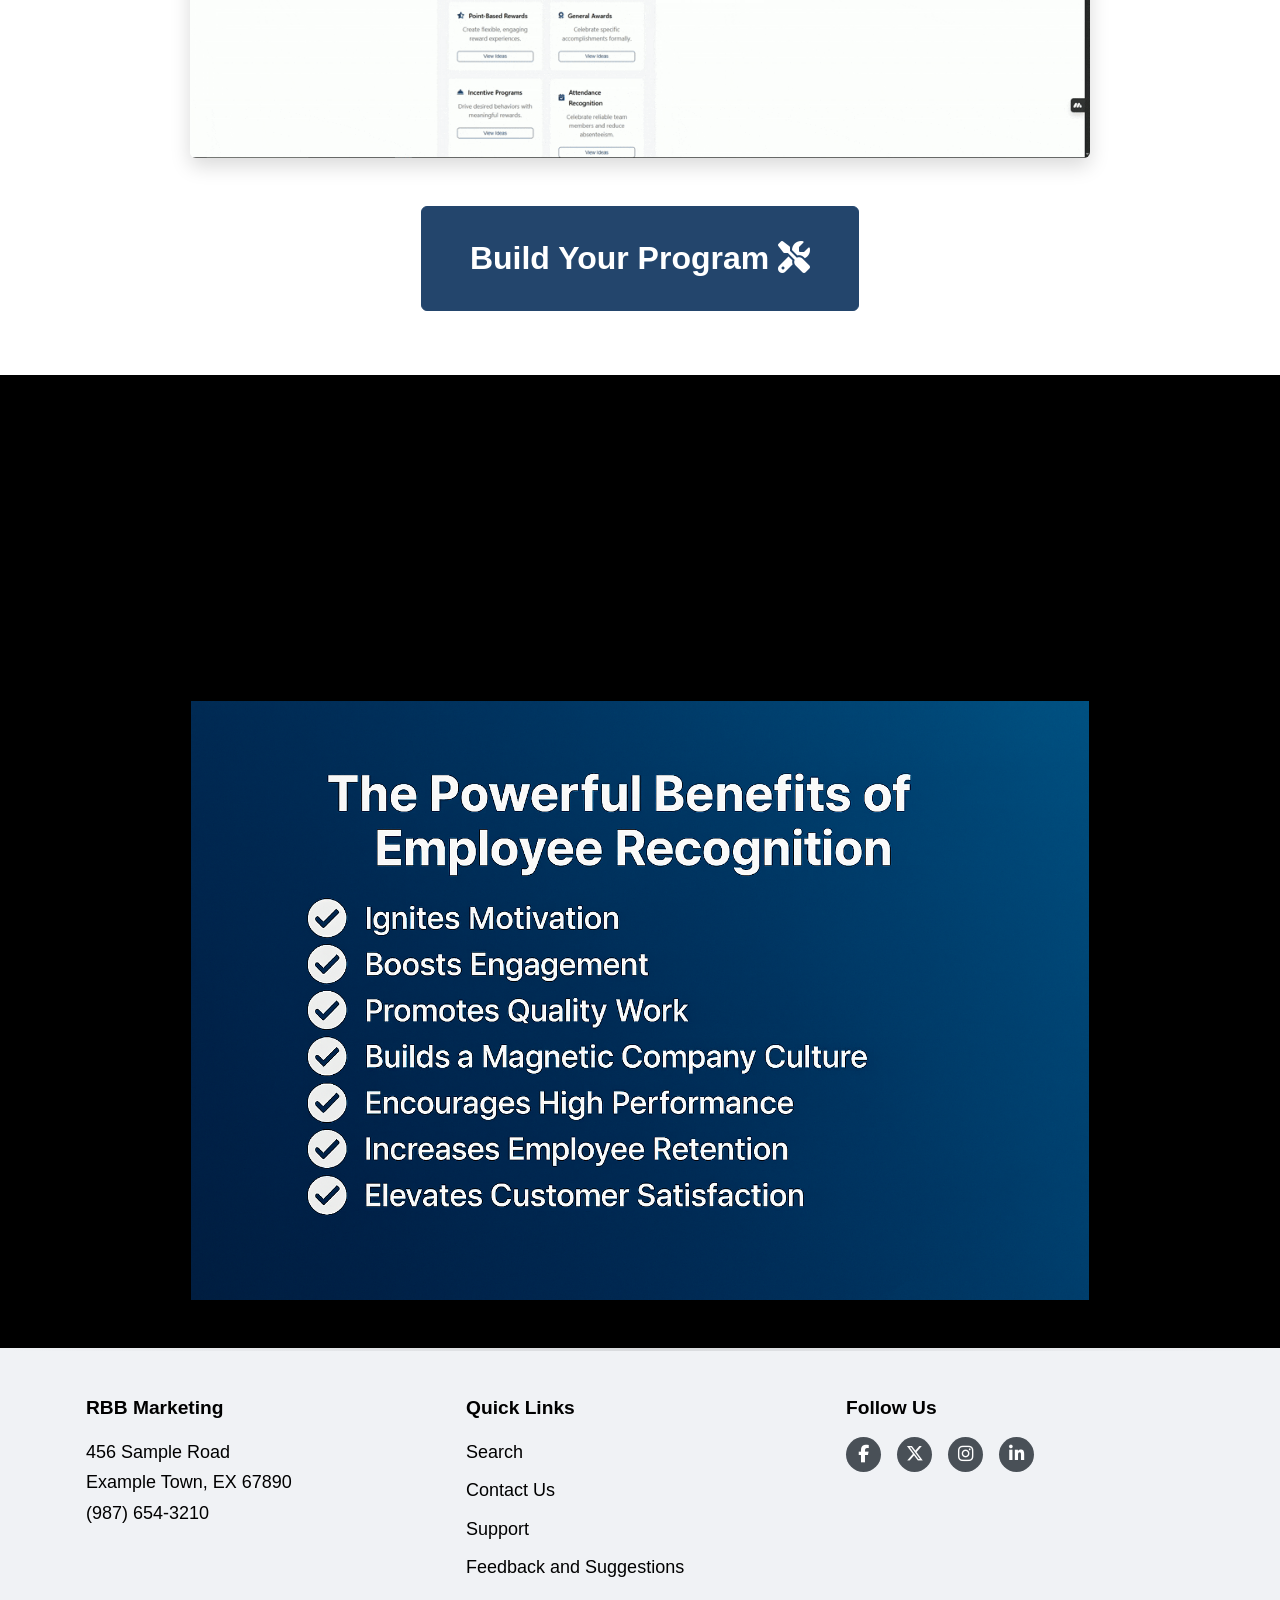
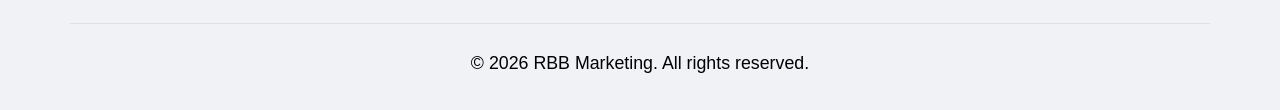
==== commit 0db1187d: "merg3ed conflicts with footer js combined" ====
--- a/index.html
+++ b/index.html
@@ -3,7 +3,7 @@
 <head>
   <meta charset="UTF-8">
   <meta name="viewport" content="width=device-width, initial-scale=1.0">
-  <title>RBB Marketing - Employee Recognition</title>
+  <title>Employee Recognition</title>
   <link rel="icon" type="image/x-icon" href="assets/images/favicon.ico">
   <link rel="stylesheet" href="https://cdnjs.cloudflare.com/ajax/libs/font-awesome/6.5.1/css/all.min.css">
   <link rel="stylesheet" href="styles.css">
@@ -78,6 +78,10 @@
 
   </main>
 
+  
+
+  
+  <script src="modal.js"></script>
   <script src="footer.js"></script>
 </body>
 </html>
